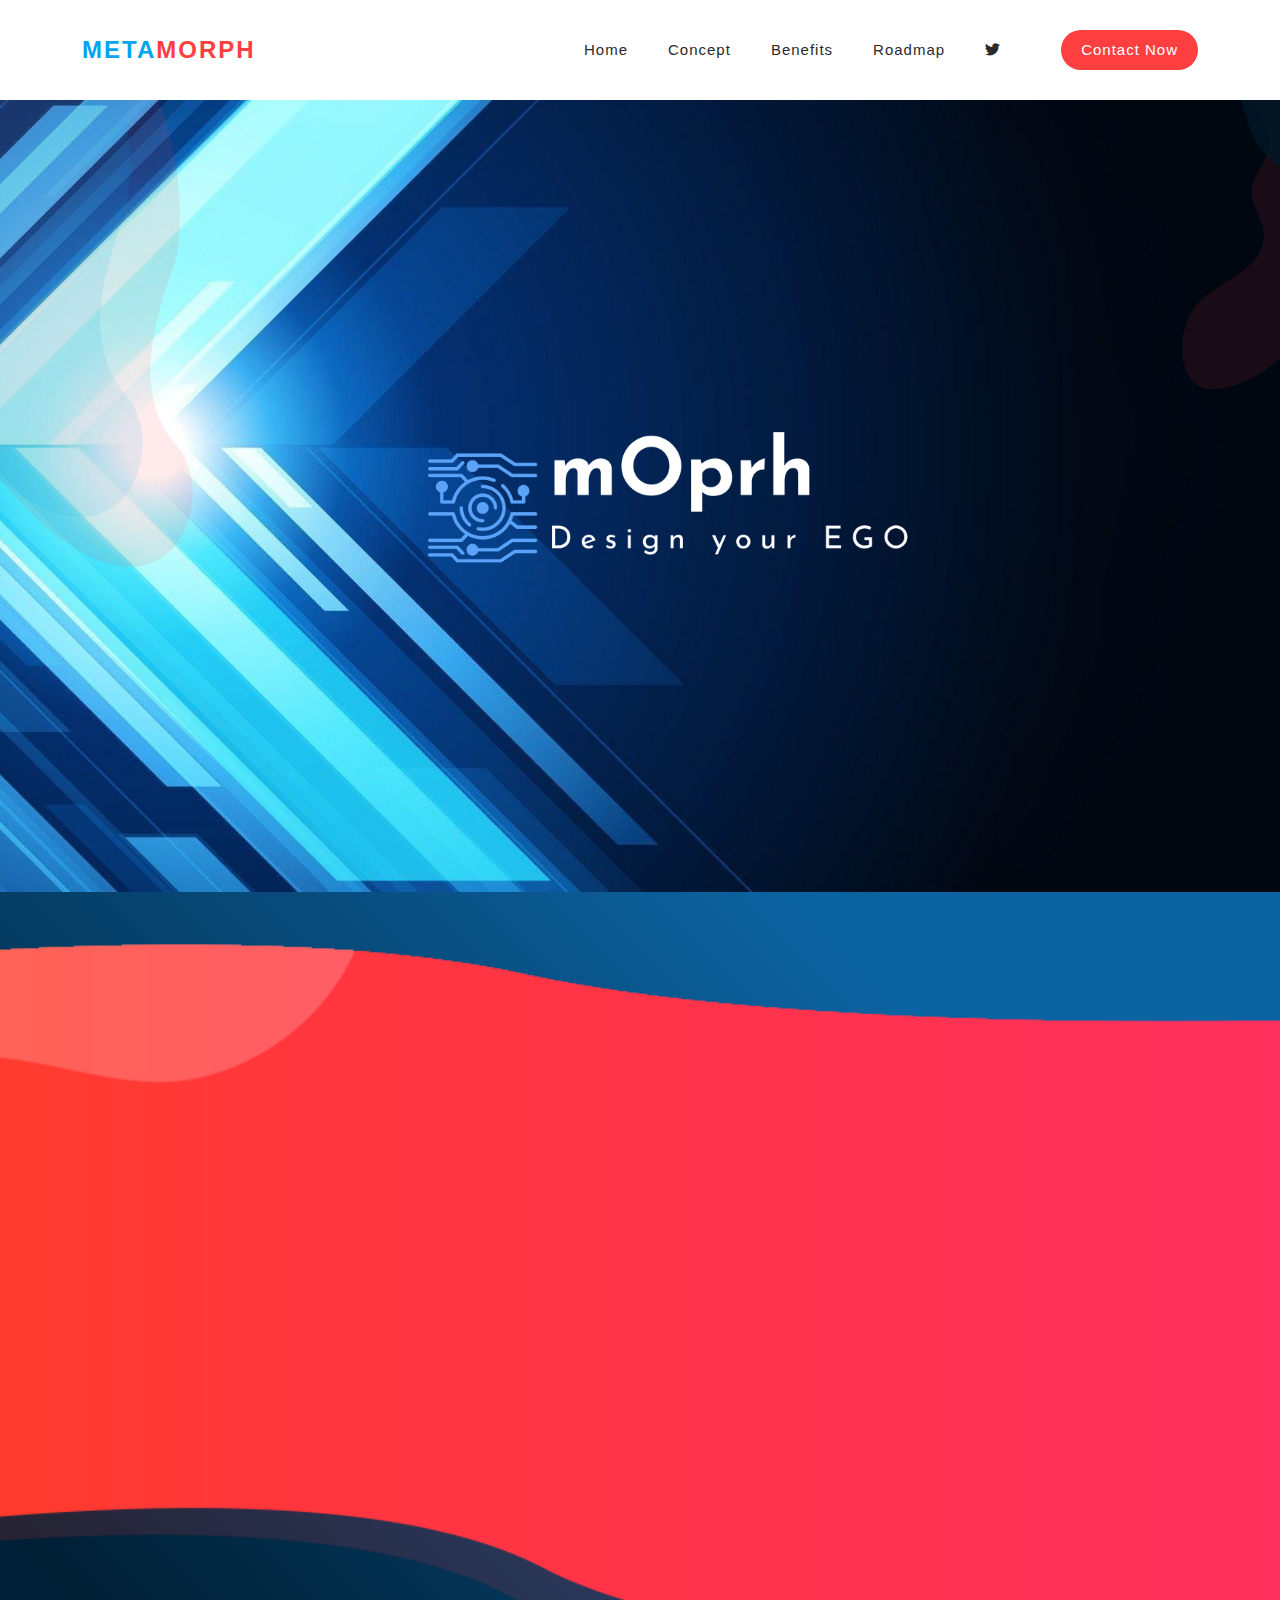
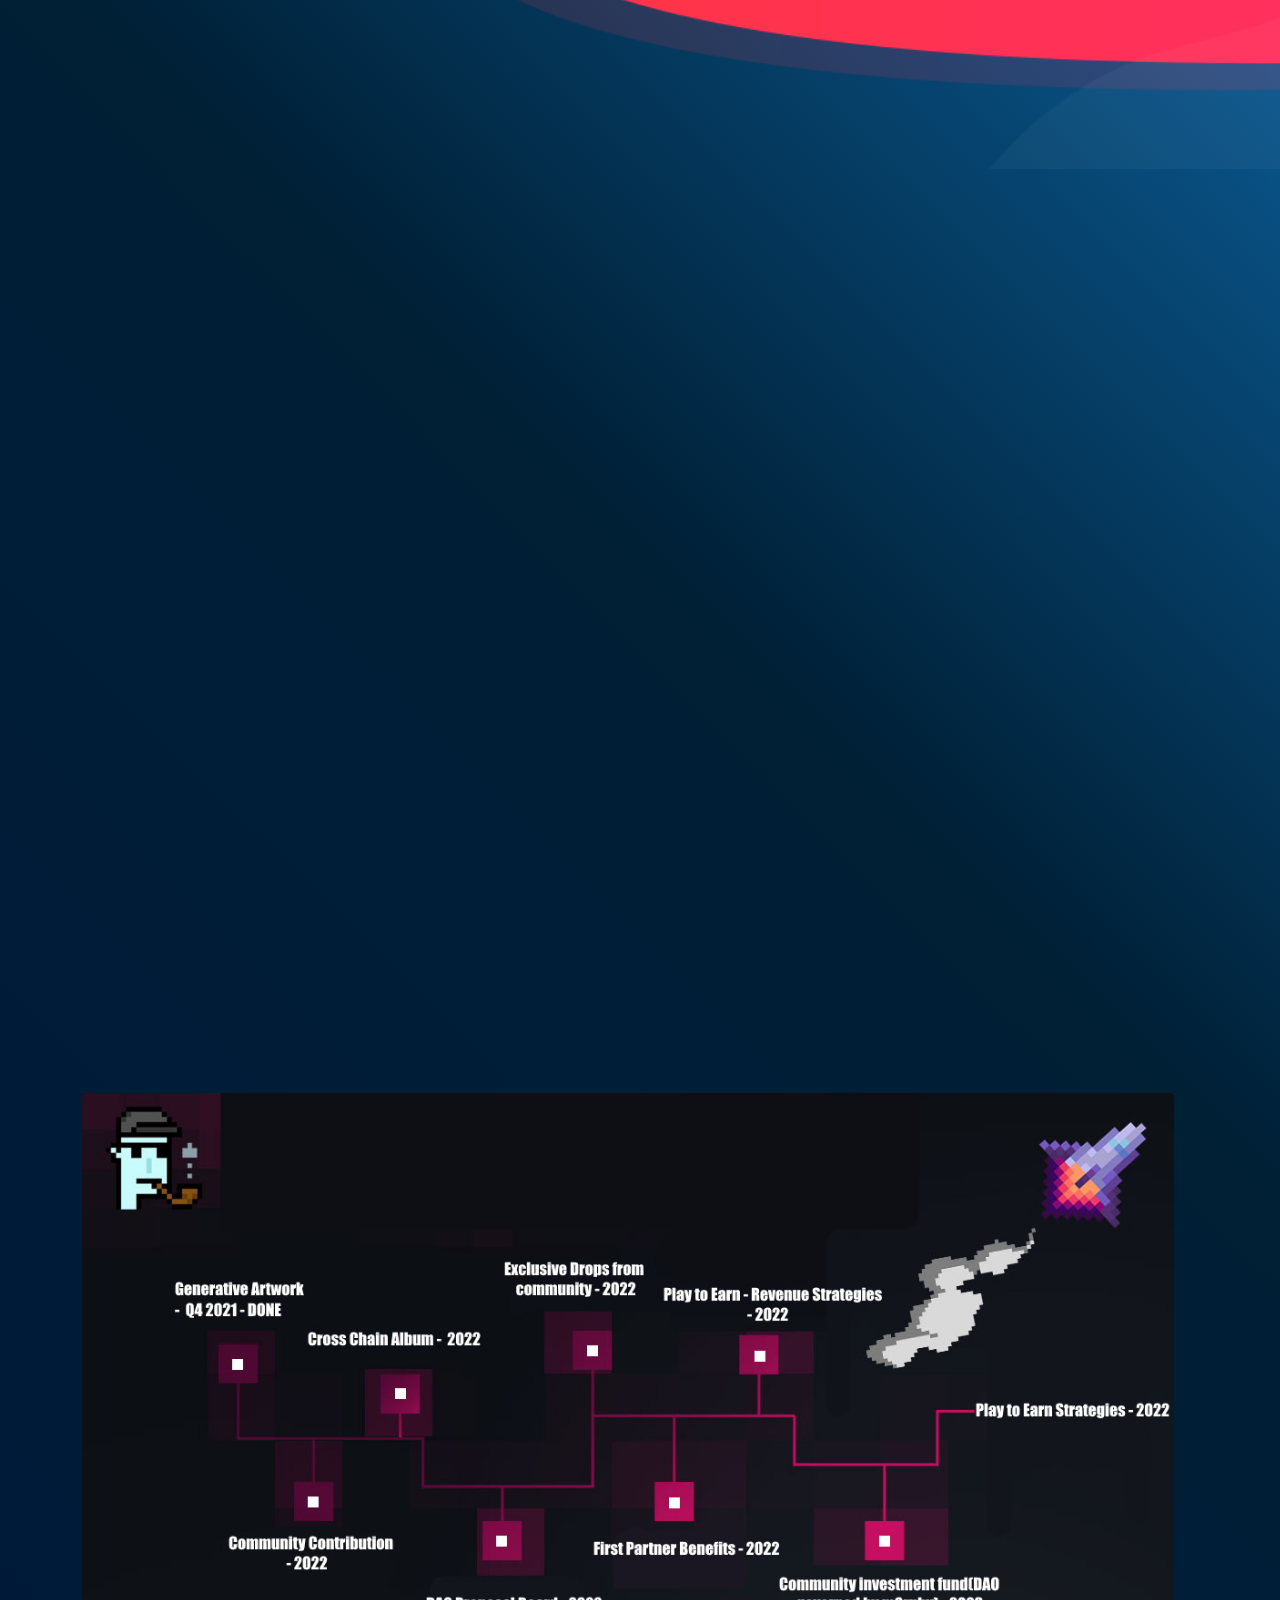
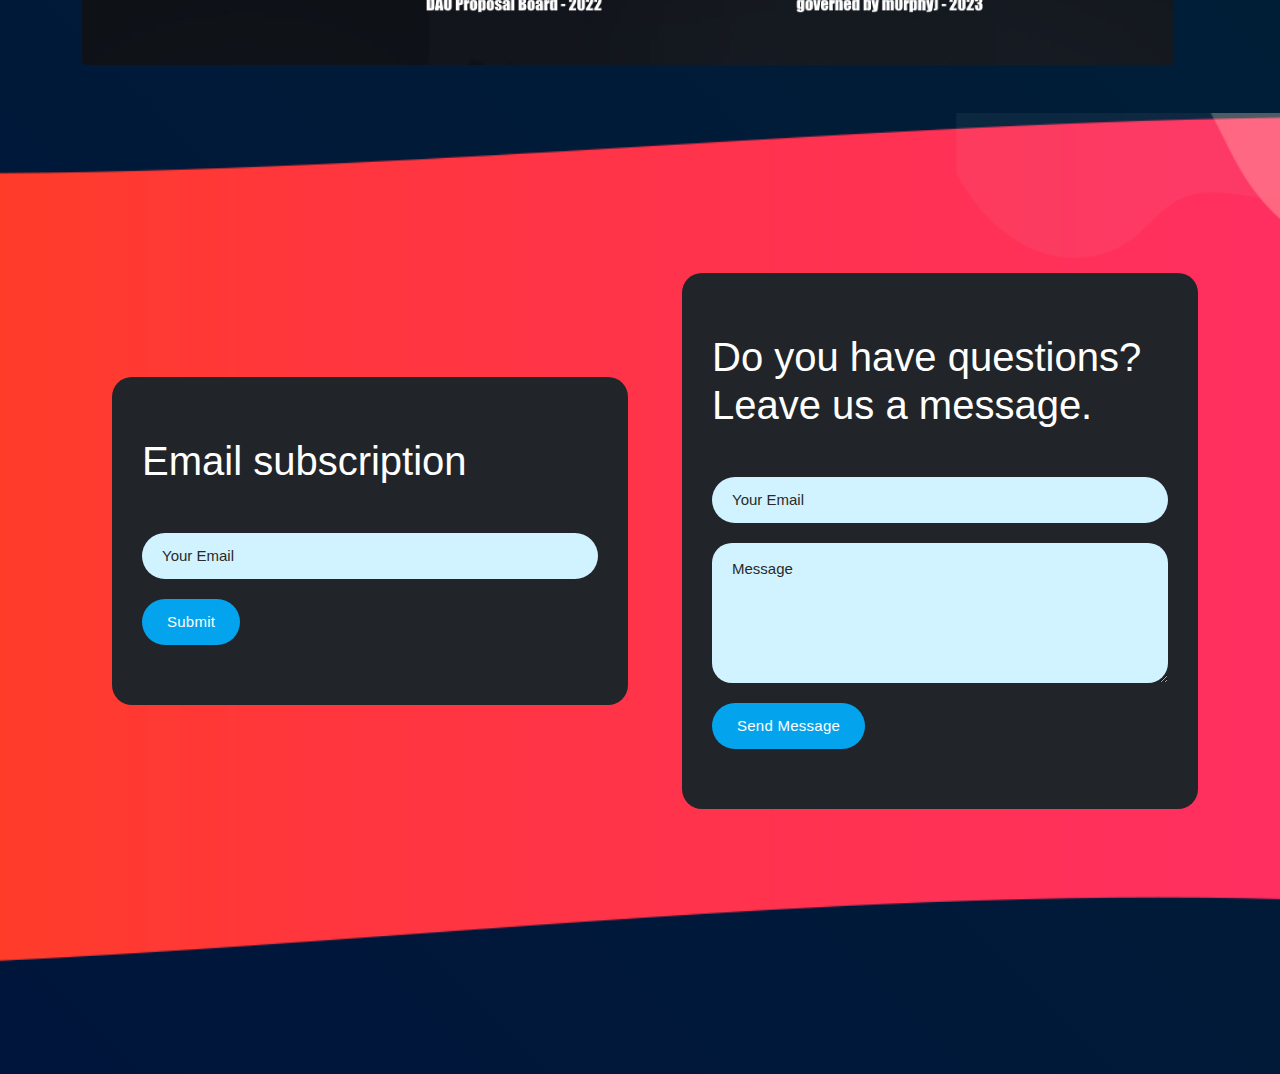
==== index.html @ 1cd11156 "Update footer" ====
﻿<!DOCTYPE html>
<html lang="ro">

<head>
  <meta charset="UTF-8">
  <meta name="viewport" content="width=device-width, initial-scale=1, shrink-to-fit=no">
  <meta name="description" content="">
  <meta name="author" content="">
  <link rel="preconnect" href="https://fonts.gstatic.com">
  <link href="../css2.css?family=Poppins:wght@100;200;300;400;500;600;700;800;900&display=swap" rel="stylesheet">
  <link rel="stylesheet" href="https://cdnjs.cloudflare.com/ajax/libs/font-awesome/6.0.0-beta2/css/all.min.css">

  <title>NFT -Lorem Ipsum</title>

  <!-- Bootstrap core CSS -->
  <link href="vendor/bootstrap/css/bootstrap.min.css" rel="stylesheet">

  <!-- Additional CSS Files -->
  <link rel="stylesheet" href="assets/css/fontawesome.css">
  <link rel="stylesheet" href="assets/css/main.css">
  <link rel="stylesheet" href="assets/css/animated.css">
  <link rel="stylesheet" href="assets/css/owl.css">
  <!--
-->
</head>

<style>
  .card-horizontal {
    display: flex;
    flex: 1 1 auto;
  }

  /* Back to top */
  .backtotop {
    position: fixed;
    right: 25px;
    bottom: 25px;
    z-index: 9999;
    display: none;
  }

  .backtotop i {
    color: #ff7657;
    text-align: center;
    font-size: 25px;
    line-height: 65px;
    width: 65px;
    height: 65px;
    border-radius: 50%;
    background: #fff;
    -webkit-box-shadow: 0 31px 35px rgba(0, 0, 0, .1);
    box-shadow: 0 31px 35px rgba(0, 0, 0, .1);
  }

  .backtotop:hover {
    cursor: pointer;
  }
</style>


<body>
  <div class="backtotop" style="display: block;">
    <a href="#top"><i class="fa fa-arrow-up" aria-hidden="true"></i></a>
  </div>
  <!-- ***** Preloader Start ***** -->
  <div id="js-preloader" class="js-preloader">
    <div class="preloader-inner">
      <span class="dot"></span>
      <div class="dots">
        <span></span>
        <span></span>
        <span></span>
      </div>
    </div>
  </div>
  <!-- ***** Preloader End ***** -->

  <!-- ***** Header Area Start ***** -->
  <header class="header-area header-sticky wow slideInDown" data-wow-duration="0.75s" data-wow-delay="0s">
    <div class="container">
      <div class="row">
        <div class="col-12">
          <nav class="main-nav">
            <!-- ***** Logo Start ***** -->
            <a href="index.html" class="logo">
              <h4>Meta<span>mOrph</span></h4>
            </a>
            <!-- ***** Logo End ***** -->
            <!-- ***** Menu Start ***** -->
            <ul class="nav">
              <li class="scroll-to-section active"><a href="#top">Home</a></li>
              <li class="scroll-to-section"><a href="#concept">Concept</a></li>
              <li class="scroll-to-section"><a href="#benefits">Benefits</a></li>
              <li class="scroll-to-section"><a href="#roadmap">Roadmap</a></li>
              <li class="scroll-to-section"><a href="https://twitter.com/meta__m0rph "><i class="fab fa-twitter"></i></a></li>
              <li class="scroll-to-section">
                <div class="main-red-button"><a href="#contact">Contact Now</a></div>
              </li>
            </ul>
            <a class='menu-trigger'>
              <span>Menu</span>
            </a>
            <!-- ***** Menu End ***** -->
          </nav>
        </div>
      </div>
    </div>
  </header>
  <!-- ***** Header Area End ***** -->

  <div class="main-banner wow fadeIn" id="top" data-wow-duration="1s" data-wow-delay="0.5s">
    <div class="container">
      <div class="row">
        <div class="col-lg-12">
          <div class="row">
            <div class="col-lg-6 mx-auto">
              <div class="right-image wow fadeInRight" data-wow-duration="1s" data-wow-delay="0.5s">
                <img src="assets/images/morphMain.png" alt="team meeting">
              </div>
            </div>
          </div>
        </div>
      </div>
    </div>
  </div>

  <div id="concept" class="about-us section">
    <div class="container">
      <div class="row">
        <div class="col-lg-8 align-self-center offset-lg-1">
          <div class="wow fadeInRight" data-wow-duration="1s" data-wow-delay="0.2s">
            <div class="section-heading">
              <h2>What is an alter <em>ego?</em><br> Unique to you</em> think of it &amp; <span>as your meta</span>
                identity.</h2>
              <p style="color: white;">Actions like - what you collect, how you go about your digital assets - will
                define who you want to be inthe metaverse. This should be enough to establish who you are. No more KYCs
                and other intrusions to
                establish on-chain personhood.
                With this in mind we think of m0rphy as the key for solving this issue. You can benefit from your own
                behavior.</p>
            </div>
          </div>
        </div>
        <div class="our-portfolio section">
          <div class="container">
            <div class="row">
              <div class="col-lg-3 col-sm-6 mx-auto">
                <a href="#">
                  <div class="item wow bounceInUp" data-wow-duration="1s" data-wow-delay="0.3s">
                    <div class="hidden-content w-100 mx-auto">
                      <h4>Nft name</h4>
                      <p>Nft description!.</p>
                    </div>
                    <div class="showed-content">
                      <img src="assets/images/MetaSingularity_ZBig/MetaSingularity_ZBig.jpg" alt="">
                    </div>
                  </div>
                </a>
              </div>
              <div class="col-lg-3 col-sm-6 mx-auto">
                <a href="#">
                  <div class="item wow bounceInUp" data-wow-duration="1s" data-wow-delay="0.4s">
                    <div class="hidden-content w-100 mx-auto">
                      <h4>Nft name</h4>
                      <p>Nft description!.</p>
                    </div>
                    <div class="showed-content">
                      <img src="assets/images/MetaSingularity_W_BIG/MetaSingularity_W_BIG.png" alt="">
                    </div>
                  </div>
                </a>
              </div>
              <div class="col-lg-3 col-sm-6 mx-auto">
                <a href="#">
                  <div class="item wow bounceInUp" data-wow-duration="1s" data-wow-delay="0.5s">
                    <div class="hidden-content w-100 mx-auto">
                      <h4>Nft name</h4>
                      <p>Nft description!.</p>
                    </div>
                    <div class="showed-content">
                      <img src="assets/images/MetaSingularity_A/MetaSingularity_A.png" alt="">
                    </div>
                  </div>
                </a>
              </div>
            </div>
          </div>
        </div>
      </div>
    </div>
  </div>

  <div id="benefits" class="section mt-5">
    <div class="container">
    <div class="container-fluid mt-5">
      <section>
        <div class="container-fluid">
          <div class="row">
            <div class="col-lg-12 mx-auto mt-3">
              <div class="card bg-transparent border-0">
                <div class="card-horizontal">
                  <div class="card-body w-75">
                    <h4 class="card-title font-weight-bold text-uppercase text-white wow bounceIn" data-wow-duration="1s" data-wow-delay="0.2s">Your metaverse alter ego unlocks benefits  </h4>
                  </div>
                </div>
              </div>
            </div>
          </div>
          <div class="row">
            <div class="col-lg-12 mx-auto mt-3">
              <div class="card wow bounceInLeft">
                <div class="card-horizontal">
                  <div class="img-square-wrapper w-25 m-2">
                    <img class="" src="assets/images/NFT/Original_Version_Clean1.png" alt="Card image cap">
                  </div>
                  <div class="card-body w-75">
                    <h4 class="card-title font-weight-bold text-uppercase">Cross Chain Album </h4>
                    <p class="card-text">All your NFT’s in one place to show, sort and share as you please.
                      <br>Showing off
                      <br>Sharing with friends
                      <br>Impress the meta neighbour
                    </p>
                  </div>
                </div>
              </div>
            </div>
          </div>
          <div class="row">
            <div class="col-lg-12 mx-auto mt-3">
              <div class="card wow bounceInRight border-warning border-4">
                <div class="card-horizontal">
                  <div class="card-body w-75">
                    <h4 class="card-title r-0 text-uppercase">Benefits from other projects</h4>
                    <p class="card-text">For many projects proof of personhood is relevant so they can drop assets to
                      involve people in the project early stages.
                      We reach out for this benefits
                      They are yours to grab if you want them.
                      No need for offline proof of humanity, this should be done all onchain.
                      m0rphy is proof enough that you are a unique person that many good projects will want to include
                      in their drops.
                    </p>
                  </div>
                  <div class="img-square-wrapper w-25 m-2">
                    <img class="" src="assets/images/benefits.png" alt="Card image cap">
                  </div>
                </div>
              </div>
            </div>
          </div>
          <div class="row">
            <div class="col-lg-12 mx-auto mt-3">
              <div class="card wow bounceInLeft">
                <div class="card-horizontal">
                  <div class="img-square-wrapper w-25 m-2">
                    <img class=""
                      src="https://static.wixstatic.com/media/11062b_a2485e3503c647fca921189dbb7b5105f000.jpg/v1/fill/w_354,h_297,al_c,q_80,usm_0.33_1.00_0.00/11062b_a2485e3503c647fca921189dbb7b5105f000.webp"
                      alt="Card image cap">
                  </div>
                  <div class="card-body w-75">
                    <h4 class="card-title font-weight-bold text-uppercase">And of course m0rphy has DAO DNA.</h4>
                    <p class="card-text">All future development will be done via DAO as this is the way of the
                      metaverse. That means you get a say in how we roll.
                      Or find other m0rphs based on rating and on-chain asset behaviour and form smaller groups and
                      DAO’s

                    </p>
                  </div>
                </div>
              </div>
            </div>
          </div>
        </div>
      </section>
    </div>
    </div>

  </div>

  <!--
    TEAM SECTION
  <div id="blog" class="our-blog section">
    <div class="container">
      <div class="row">
        <div class="col-lg-6 wow fadeInDown" data-wow-duration="1s" data-wow-delay="0.25s">
          <div class="section-heading">
            <h2>Find out who <em>we are </em> and <span>what we do!</span></h2>
          </div>
        </div>
        <div class="col-lg-6 wow fadeInDown" data-wow-duration="1s" data-wow-delay="0.25s">
          <div class="top-dec">
            <img src="assets/images/blog-dec.png" alt="">
          </div>
        </div>
      </div>
      <div class="row">
        <div class="col-lg-6 wow fadeInUp" data-wow-duration="1s" data-wow-delay="0.25s">
          <div class="left-image">
            <img src="assets/images/tm.png" alt="Workspace Desktop">
            <div class="info">
              <div class="inner-content">
                <ul>
                  <li><i class="fa fa-calendar"></i> 24 Mar 2021</li>
                  <li><i class="fa fa-users"></i> Metamorph</li>
                  <li><i class="fa fa-folder"></i> Lorem Ipsum</li>
                </ul>
                <h4>Sed Ut Perspiciatis &amp; Nemo Enim Ipsam</h4>
                <p>Lorem ipsum dolor sit amet, consectetur and sed doer ket eismod tempor incididunt ut labore et dolore
                  magna...</p>
                <div class="main-blue-button">
                  <a href="#roadmap">Discover More</a>
                </div>
              </div>
            </div>
          </div>
        </div>
        <div class="col-lg-6 wow fadeInUp" data-wow-duration="1s" data-wow-delay="0.25s">
          <div class="right-list">
            <ul>
              <li>
                <div class="left-content align-self-center">
                  <span><i class="fa fa-calendar"></i> 06 Mar 1992</span>
                  <h4>Radu Daniel</h4>
                  <p>Lorem ipsum dolor sit amsecteturii and sed doer ket eismod...</p>
                </div>
                <div class="right-image">
                  <img src="assets/images/blog-thumb-01.jpg" alt="">
                </div>
              </li>
              <li>
                <div class="left-content align-self-center">
                  <span><i class="fa fa-calendar"></i> 14 Mar 1982</span>
                  <h4>Liviu</h4>
                  <p>Lorem ipsum dolor sit amsecteturii and sed doer ket eismod...</p>
                </div>
                <div class="right-image">
                  <img src="assets/images/blog-thumb-01.jpg" alt="">
                </div>
              </li>
              <li>
                <div class="left-content align-self-center">
                  <span><i class="fa fa-calendar"></i> 18 Mar 1980</span>
                  <h4></h4>
                  <p>Lorem ipsum dolor sit amsecteturii and sed doer ket eismod...</p>
                </div>
                <div class="right-image">
                  <img src="assets/images/blog-thumb-01.jpg" alt="">
                </div>
              </li>
            </ul>
          </div>
        </div>
      </div>
    </div>
  </div>
-->

  <div id="roadmap" class="road-map w-100 section mt-5">
    <div class="container">
      <div class="row">
        <div class="col-lg-12">
          <div class="wow bounceIn" data-wow-duration="1s" data-wow-delay="0.2s">
            <h2 class="text-white">ROADMAP</span></h2>
          </div>
        </div>
      </div>
      <div class="row mt-5 w-100 ">
        <div class="item">
          <div class="showed-content w-100 mx-auto round-3">
            <img class="rounded-3" src="assets/images/roadMapFinal.jpg" alt="">
          </div>
        </div>
      </div>
    </div>
  </div>

  <div id="contact" class="contact-us section mt-5">
    <div class="container">
      <div class="row">
        <div class="col-lg-6 align-self-center" data-wow-duration="0.5s" data-wow-delay="0.25s">
          
          <div class="section-heading">
            <form id="contact" action="" class="bg-dark" method="post">
              <div class="row">
                <h1 class="mb-5 text-white">Email subscription</h1>
                <div class="col-lg-12">
                  <fieldset>
                    <input type="text" name="email" id="email" pattern="[^ @]*@[^ @]*" placeholder="Your Email"
                      required="">
                  </fieldset>
                </div>
                <div class="col-lg-12">
                  <fieldset>
                    <button type="submit" id="form-submit" class="main-button ">Submit</button>
                  </fieldset>
                </div>
              </div>
            </form>
          </div>
        </div>
        <div class="col-lg-6" data-wow-duration="0.5s" data-wow-delay="0.25s">
          <form id="contact" action="" class="bg-dark" method="post">
            <div class="row">
              <h1 class="mb-5 text-white">Do you have questions?
                Leave us a message.</h1>
              <div class="col-lg-12">
                <fieldset>
                  <input type="text" name="email" id="email" pattern="[^ @]*@[^ @]*" placeholder="Your Email"
                    required="">
                </fieldset>
              </div>
              <div class="col-lg-12">
                <fieldset>
                  <textarea name="message" type="text" class="form-control" id="message" placeholder="Message"
                    required=""></textarea>
                </fieldset>
              </div>
              <div class="col-lg-12">
                <fieldset>
                  <button type="submit" id="form-submit" class="main-button ">Send Message</button>
                </fieldset>
              </div>
            </div>
            <div class="contact-dec">
              <img src="assets/images/contact-decoration.png" alt="">
            </div>
          </form>
        </div>
      </div>
    </div>
  </div>

  <footer>
    <div class="container">
      <div class="row">
        <div class="col-lg-12 wow fadeIn text-white" data-wow-duration="1s" data-wow-delay="0.25s">
          <p class="text-white">© Copyright 2021 mOrphy. All Rights Reserved.
          </p>
        </div>
      </div>
    </div>
  </footer>
  <!-- Scripts -->
  <script src="vendor/jquery/jquery.min.js"></script>
  <script src="vendor/bootstrap/js/bootstrap.bundle.min.js"></script>
  <script src="assets/js/owl-carousel.js"></script>
  <script src="assets/js/animation.js"></script>
  <script src="assets/js/imagesloaded.js"></script>
  <script src="assets/js/templatemo-custom.js"></script>
</body>

</html>
---- assets/css/main.css ----
﻿/* 

TemplateMo 562 Space Dynamic

https://templatemo.com/tm-562-space-dynamic

*/

/* ---------------------------------------------
Table of contents
------------------------------------------------
01. font & reset css
02. reset
03. global styles
04. header
05. banner
06. features
07. testimonials
08. contact
09. footer
10. preloader
11. search
12. portfolio

--------------------------------------------- */
/* 
---------------------------------------------
font & reset css
--------------------------------------------- 
*/
@import url('../../../css2.css');
/* 
---------------------------------------------
reset
--------------------------------------------- 
*/
html, body, div, span, applet, object, iframe, h1, h2, h3, h4, h5, h6, p, blockquote, div
pre, a, abbr, acronym, address, big, cite, code, del, dfn, em, font, img, ins, kbd, q,
s, samp, small, strike, strong, sub, sup, tt, var, b, u, i, center, dl, dt, dd, ol, ul, li,
figure, header, nav, section, article, aside, footer, figcaption {
  margin: 0;
  padding: 0;
  border: 0;
  outline: 0;
}

/* clear fix */
.grid:after {
  content: '';
  display: block;
  clear: both;
}

/* ---- .grid-item ---- */

.grid-sizer,
.grid-item {
  width: 50%;
}

.grid-item {
  float: left;
}

.grid-item img {
  display: block;
  max-width: 100%;
}

.clearfix:after {
  content: ".";
  display: block;
  clear: both;
  visibility: hidden;
  line-height: 0;
  height: 0;
}
.well {
  display: flex;
  align-items: center;
}

.clearfix {
  display: inline-block;
}

html[xmlns] .clearfix {
  display: block;
}

* html .clearfix {
  height: 1%;
}

ul, li {
  padding: 0;
  margin: 0;
  list-style: none;
}

header, nav, section, article, aside, footer, hgroup {
  display: block;
}

* {
  box-sizing: border-box;
}

html, body {
  font-family: 'Poppins', sans-serif;
  font-weight: 400;
  background-color: #fff;
  -ms-text-size-adjust: 100%;
  -webkit-font-smoothing: antialiased;
  -moz-osx-font-smoothing: grayscale;
}

a {
  text-decoration: none !important;
}

h1, h2, h3, h4, h5, h6 {
  margin-top: 0px;
  margin-bottom: 0px;
}

ul {
  margin-bottom: 0px;
}

p {
  font-size: 20px;
  line-height: 30px;
  color: #2a2a2a;
}

img {
  width: 100%;
  overflow: hidden;
}

/* 
---------------------------------------------
global styles
--------------------------------------------- 
*/
html,
body {
  background-color: #001535;
  background-image: linear-gradient(225deg, #0c63a1 25%, #002036 50%, #00153b 100%); 
  background-repeat: no-repeat;
  background-repeat: no-repeat;
  background-size: cover;
  min-width: 100%;
  min-height: 100vh;
}

::selection {
  background: #03a4ed;
  color: #fff;
}

::-moz-selection {
  background: #03a4ed;
  color: #fff;
}

@media (max-width: 991px) {
  html, body {
    overflow-x: hidden;
  }
  .mobile-top-fix {
    margin-top: 30px;
    margin-bottom: 0px;
  }
  .mobile-bottom-fix {
    margin-bottom: 30px;
  }
  .mobile-bottom-fix-big {
    margin-bottom: 60px;
  }
}

.page-section {
  margin-top: 120px;
}

.section-heading h2 {
  font-size: 30px;
  text-transform: capitalize;
  color: #ffffff;
  font-weight: 700;
  letter-spacing: 0.25px;
  position: relative;
  z-index: 2;
  line-height: 44px;
}

.section-heading h2 em {
  font-style: normal;
  color: #6ed1ff;
}

.section-heading h2 span {
  color: #ffffff;
}

.main-blue-button a {
  display: inline-block;
  background-color: #03a4ed;
  font-size: 15px;
  font-weight: 400;
  color: #fff;
  text-transform: capitalize;
  padding: 12px 25px;
  border-radius: 23px;
  letter-spacing: 0.25px;
}

.main-red-button a {
  display: inline-block;
  background-color: #fe3f40;
  font-size: 15px;
  font-weight: 400;
  color: #fff;
  text-transform: capitalize;
  padding: 12px 25px;
  border-radius: 23px;
  letter-spacing: 0.25px;
}

.card-pricing.popular {
  z-index: 1;
  border: 3px solid #007bff;
}
.card-pricing .list-unstyled li {
  padding: .5rem 0;
  color: #6c757d;
}

.main-white-button a {
  display: inline-block;
  background-color: #fff;
  font-size: 15px;
  font-weight: 400;
  color: #fe3f40;
  text-transform: capitalize;
  padding: 12px 25px;
  border-radius: 23px;
  letter-spacing: 0.25px;
}

/* 
---------------------------------------------
header
--------------------------------------------- 
*/

.background-header {
  background-color: #fff!important;
  height: 80px!important;
  position: fixed!important;
  top: 0px;
  left: 0px;
  right: 0px;
  box-shadow: 0px 0px 10px rgba(0,0,0,0.15)!important;
}

.background-header .logo,
.background-header .main-nav .nav li a {
  color: #1e1e1e!important;
}

.background-header .main-nav .nav li:hover a {
  color: #fe3f40!important;
}

.background-header .nav li a.active {
  color: #fe3f40!important;
}

.header-area {
  background-color: #ffffff;
  position: absolute;
  top: 0px;
  left: 0px;
  right: 0px;
  z-index: 100;
  height: 100px;
  -webkit-transition: all .5s ease 0s;
  -moz-transition: all .5s ease 0s;
  -o-transition: all .5s ease 0s;
  transition: all .5s ease 0s;
}

.header-area .main-nav {
  min-height: 80px;
  background: transparent;
}

.header-area .main-nav .logo {
  line-height: 100px;
  color: #fff;
  font-size: 24px;
  font-weight: 700;
  text-transform: uppercase;
  letter-spacing: 2px;
  float: left;
  -webkit-transition: all 0.3s ease 0s;
  -moz-transition: all 0.3s ease 0s;
  -o-transition: all 0.3s ease 0s;
  transition: all 0.3s ease 0s;
}

.header-area .main-nav .logo h4 {
    font-size: 24px;
    font-weight: 700;
    text-transform: uppercase;
    color: #03a4ed;
    line-height: 100px;
    float: left;
    -webkit-transition: all 0.3s ease 0s;
    -moz-transition: all 0.3s ease 0s;
    -o-transition: all 0.3s ease 0s;
    transition: all 0.3s ease 0s;
}

.logo h4 span {
  color: #fe3f40;
}

.background-header .main-nav .logo h4 {
  line-height: 80px;
}

.background-header .main-nav .nav {
  margin-top: 20px !important;
}

.header-area .main-nav .nav {
  float: right;
  margin-top: 30px;
  margin-right: 0px;
  background-color: transparent;
  -webkit-transition: all 0.3s ease 0s;
  -moz-transition: all 0.3s ease 0s;
  -o-transition: all 0.3s ease 0s;
  transition: all 0.3s ease 0s;
  position: relative;
  z-index: 999;
}

.header-area .main-nav .nav li {
  padding-left: 20px;
  padding-right: 20px;
}

.header-area .main-nav .nav li:last-child {
  padding-right: 0px;
  padding-left: 40px;
}

.header-area .main-nav .nav li:last-child a ,
.background-header .main-nav .nav li:last-child a {
  color: #fff !important;
  padding: 0px 20px;
  font-weight: 400;
}

.header-area .main-nav .nav li:last-child a:hover,
.header-area .main-nav .nav li:last-child a.active {
  color: #fff !important;
}

.header-area .main-nav .nav li a {
  display: block;
  font-weight: 500;
  font-size: 15px;
  color: #2a2a2a;
  text-transform: capitalize;
  -webkit-transition: all 0.3s ease 0s;
  -moz-transition: all 0.3s ease 0s;
  -o-transition: all 0.3s ease 0s;
  transition: all 0.3s ease 0s;
  height: 40px;
  line-height: 40px;
  border: transparent;
  letter-spacing: 1px;
}

.header-area .main-nav .nav li a {
  color: #2a2a2a;
}

.header-area .main-nav .nav li:hover a,
.header-area .main-nav .nav li a.active {
  color: #fe3f40!important;
}

.background-header .main-nav .nav li:hover a,
.background-header .main-nav .nav li a.active {
  color: #fe3f40!important;
  opacity: 1;
}

.header-area .main-nav .nav li:last-child a:hover ,
.background-header .main-nav .nav li:last-child a:hover {
  background-color: #03a4ed;
}

.header-area .main-nav .nav li.submenu {
  position: relative;
  padding-right: 30px;
}

.header-area .main-nav .nav li.submenu:after {
  font-family: FontAwesome;
  content: "\f107";
  font-size: 12px;
  color: #2a2a2a;
  position: absolute;
  right: 18px;
  top: 12px;
}

.background-header .main-nav .nav li.submenu:after {
  color: #2a2a2a;
}

.header-area .main-nav .nav li.submenu ul {
  position: absolute;
  width: 200px;
  box-shadow: 0 2px 28px 0 rgba(0, 0, 0, 0.06);
  overflow: hidden;
  top: 50px;
  opacity: 0;
  transform: translateY(+2em);
  visibility: hidden;
  z-index: -1;
  transition: all 0.3s ease-in-out 0s, visibility 0s linear 0.3s, z-index 0s linear 0.01s;
}

.header-area .main-nav .nav li.submenu ul li {
  margin-left: 0px;
  padding-left: 0px;
  padding-right: 0px;
}

.header-area .main-nav .nav li.submenu ul li a {
  opacity: 1;
  display: block;
  background: #f7f7f7;
  color: #2a2a2a!important;
  padding-left: 20px;
  height: 40px;
  line-height: 40px;
  -webkit-transition: all 0.3s ease 0s;
  -moz-transition: all 0.3s ease 0s;
  -o-transition: all 0.3s ease 0s;
  transition: all 0.3s ease 0s;
  position: relative;
  font-size: 13px;
  font-weight: 400;
  border-bottom: 1px solid #eee;
}

.header-area .main-nav .nav li.submenu ul li a:hover {
  background: #fff;
  color: #fe3f40!important;
  padding-left: 25px;
}

.header-area .main-nav .nav li.submenu ul li a:hover:before {
  width: 3px;
}

.header-area .main-nav .nav li.submenu:hover ul {
  visibility: visible;
  opacity: 1;
  z-index: 1;
  transform: translateY(0%);
  transition-delay: 0s, 0s, 0.3s;
}

.header-area .main-nav .menu-trigger {
  cursor: pointer;
  display: block;
  position: absolute;
  top: 33px;
  width: 32px;
  height: 40px;
  text-indent: -9999em;
  z-index: 99;
  right: 40px;
  display: none;
}

.background-header .main-nav .menu-trigger {
  top: 23px;
}

.header-area .main-nav .menu-trigger span,
.header-area .main-nav .menu-trigger span:before,
.header-area .main-nav .menu-trigger span:after {
  -moz-transition: all 0.4s;
  -o-transition: all 0.4s;
  -webkit-transition: all 0.4s;
  transition: all 0.4s;
  background-color: #1e1e1e;
  display: block;
  position: absolute;
  width: 30px;
  height: 2px;
  left: 0;
}

.background-header .main-nav .menu-trigger span,
.background-header .main-nav .menu-trigger span:before,
.background-header .main-nav .menu-trigger span:after {
  background-color: #1e1e1e;
}

.header-area .main-nav .menu-trigger span:before,
.header-area .main-nav .menu-trigger span:after {
  -moz-transition: all 0.4s;
  -o-transition: all 0.4s;
  -webkit-transition: all 0.4s;
  transition: all 0.4s;
  background-color: #1e1e1e;
  display: block;
  position: absolute;
  width: 30px;
  height: 2px;
  left: 0;
  width: 75%;
}

.background-header .main-nav .menu-trigger span:before,
.background-header .main-nav .menu-trigger span:after {
  background-color: #1e1e1e;
}

.header-area .main-nav .menu-trigger span:before,
.header-area .main-nav .menu-trigger span:after {
  content: "";
}

.header-area .main-nav .menu-trigger span {
  top: 16px;
}

.header-area .main-nav .menu-trigger span:before {
  -moz-transform-origin: 33% 100%;
  -ms-transform-origin: 33% 100%;
  -webkit-transform-origin: 33% 100%;
  transform-origin: 33% 100%;
  top: -10px;
  z-index: 10;
}

.header-area .main-nav .menu-trigger span:after {
  -moz-transform-origin: 33% 0;
  -ms-transform-origin: 33% 0;
  -webkit-transform-origin: 33% 0;
  transform-origin: 33% 0;
  top: 10px;
}

.header-area .main-nav .menu-trigger.active span,
.header-area .main-nav .menu-trigger.active span:before,
.header-area .main-nav .menu-trigger.active span:after {
  background-color: transparent;
  width: 100%;
}

.header-area .main-nav .menu-trigger.active span:before {
  -moz-transform: translateY(6px) translateX(1px) rotate(45deg);
  -ms-transform: translateY(6px) translateX(1px) rotate(45deg);
  -webkit-transform: translateY(6px) translateX(1px) rotate(45deg);
  transform: translateY(6px) translateX(1px) rotate(45deg);
  background-color: #1e1e1e;
}

.background-header .main-nav .menu-trigger.active span:before {
  background-color: #1e1e1e;
}

.header-area .main-nav .menu-trigger.active span:after {
  -moz-transform: translateY(-6px) translateX(1px) rotate(-45deg);
  -ms-transform: translateY(-6px) translateX(1px) rotate(-45deg);
  -webkit-transform: translateY(-6px) translateX(1px) rotate(-45deg);
  transform: translateY(-6px) translateX(1px) rotate(-45deg);
  background-color: #1e1e1e;
}

.background-header .main-nav .menu-trigger.active span:after {
  background-color: #1e1e1e;
}

.header-area.header-sticky {
  min-height: 80px;
}

.header-area .nav {
  margin-top: 30px;
}

.header-area.header-sticky .nav li a.active {
  color: #fe3f40;
}

@media (max-width: 1200px) {
  .header-area .main-nav .nav li {
    padding-left: 12px;
    padding-right: 12px;
  }
  .header-area .main-nav:before {
    display: none;
  }
}

@media (max-width: 992px) {
  .header-area .main-nav .nav li:last-child  ,
  .background-header .main-nav .nav li:last-child {
    display: none;
  }
  .header-area .main-nav .nav li:nth-child(6),
  .background-header .main-nav .nav li:nth-child(6) {
    padding-right: 0px;
  }
}

@media (max-width: 767px) {
  .background-header .main-nav .nav {
    margin-top: 80px !important;
  }
  .header-area .main-nav .logo {
    color: #1e1e1e;
  }
  .header-area.header-sticky .nav li a:hover,
  .header-area.header-sticky .nav li a.active {
    color: #fe3f40!important;
    opacity: 1;
  }
  .header-area.header-sticky .nav li.search-icon a {
    width: 100%;
  }
  .header-area {
    background-color: #f7f7f7;
    padding: 0px 15px;
    height: 100px;
    box-shadow: none;
    text-align: center;
  }
  .header-area .container {
    padding: 0px;
  }
  .header-area .logo {
    margin-left: 30px;
  }
  .header-area .menu-trigger {
    display: block !important;
  }
  .header-area .main-nav {
    overflow: hidden;
  }
  .header-area .main-nav .nav {
    float: none;
    width: 100%;
    display: none;
    -webkit-transition: all 0s ease 0s;
    -moz-transition: all 0s ease 0s;
    -o-transition: all 0s ease 0s;
    transition: all 0s ease 0s;
    margin-left: 0px;
  }
  .background-header .nav {
    margin-top: 80px;
  }
  .header-area .main-nav .nav li:first-child {
    border-top: 1px solid #eee;
  }
  .header-area.header-sticky .nav {
    margin-top: 100px;
  }
  .header-area .main-nav .nav li {
    width: 100%;
    background: #fff;
    border-bottom: 1px solid #e7e7e7;
    padding-left: 0px !important;
    padding-right: 0px !important;
  }
  .header-area .main-nav .nav li a {
    height: 50px !important;
    line-height: 50px !important;
    padding: 0px !important;
    border: none !important;
    background: #f7f7f7 !important;
    color: #191a20 !important;
  }
  .header-area .main-nav .nav li a:hover {
    background: #eee !important;
    color: #fe3f40!important;
  }
  .header-area .main-nav .nav li.submenu ul {
    position: relative;
    visibility: inherit;
    opacity: 1;
    z-index: 1;
    transform: translateY(0%);
    transition-delay: 0s, 0s, 0.3s;
    top: 0px;
    width: 100%;
    box-shadow: none;
    height: 0px;
  }
  .header-area .main-nav .nav li.submenu ul li a {
    font-size: 12px;
    font-weight: 400;
  }
  .header-area .main-nav .nav li.submenu ul li a:hover:before {
    width: 0px;
  }
  .header-area .main-nav .nav li.submenu ul.active {
    height: auto !important;
  }
  .header-area .main-nav .nav li.submenu:after {
    color: #3B566E;
    right: 25px;
    font-size: 14px;
    top: 15px;
  }
  .header-area .main-nav .nav li.submenu:hover ul, .header-area .main-nav .nav li.submenu:focus ul {
    height: 0px;
  }
}

@media (min-width: 767px) {
  .header-area .main-nav .nav {
    display: flex !important;
  }
}

/* 
---------------------------------------------
preloader
--------------------------------------------- 
*/

.js-preloader {
    position: fixed;
    top: 0;
    left: 0;
    right: 0;
    bottom: 0;
    background-color: #fff;
    display: -webkit-box;
    display: flex;
    -webkit-box-align: center;
    align-items: center;
    -webkit-box-pack: center;
    justify-content: center;
    opacity: 1;
    visibility: visible;
    z-index: 9999;
    -webkit-transition: opacity 0.25s ease;
    transition: opacity 0.25s ease;
}

.js-preloader.loaded {
    opacity: 0;
    visibility: hidden;
    pointer-events: none;
}

@-webkit-keyframes dot {
    50% {
        -webkit-transform: translateX(96px);
        transform: translateX(96px);
    }
}

@keyframes dot {
    50% {
        -webkit-transform: translateX(96px);
        transform: translateX(96px);
    }
}

@-webkit-keyframes dots {
    50% {
        -webkit-transform: translateX(-31px);
        transform: translateX(-31px);
    }
}

@keyframes dots {
    50% {
        -webkit-transform: translateX(-31px);
        transform: translateX(-31px);
    }
}

.preloader-inner {
    position: relative;
    width: 142px;
    height: 40px;
    background: #fff;
}

.preloader-inner .dot {
    position: absolute;
    width: 16px;
    height: 16px;
    top: 12px;
    left: 15px;
    background: #fe3f40;
    border-radius: 50%;
    -webkit-transform: translateX(0);
    transform: translateX(0);
    -webkit-animation: dot 2.8s infinite;
    animation: dot 2.8s infinite;
}

.preloader-inner .dots {
    -webkit-transform: translateX(0);
    transform: translateX(0);
    margin-top: 12px;
    margin-left: 31px;
    -webkit-animation: dots 2.8s infinite;
    animation: dots 2.8s infinite;
}

.preloader-inner .dots span {
    display: block;
    float: left;
    width: 16px;
    height: 16px;
    margin-left: 16px;
    background: #fe3f40;
    border-radius: 50%;
}



/* 
---------------------------------------------
Banner Style
--------------------------------------------- 
*/

.main-banner {
  background-repeat: no-repeat;
  background-position: center center;
  background-size: cover;
  background-image: url(../images/topBg.jpg);
  padding: 226px 0px 120px 0px;
  position: relative;
  overflow: hidden;
}

.main-banner:after {
  content: '';
  background-image: url(../images/baner-dec-left.png);
  background-repeat: no-repeat;
  position: absolute;
  left: 0;
  top: 100px;
  width: 193px;
  height: 467px;
}

.main-banner:before {
  content: '';
  background-image: url(../images/baner-dec-right.png);
  background-repeat: no-repeat;
  position: absolute;
  right: 0;
  top: 100px;
  width: 98px;
  height: 290px;
}

.main-banner .left-content {
  margin-right: 45px;
}

.main-banner .left-content h6 {
  text-transform: uppercase;
  font-size: 18px;
  color: #fe3f40;
  margin-bottom: 15px;
}

.main-banner .left-content h2 {
  font-size: 50px;
  font-weight: 700;
  color: #2a2a2a;
  line-height: 72px;
}

.main-banner .left-content h2 em {
  color: #03a4ed;
  font-style: normal;
}

.main-banner .left-content h2 span {
  color: #fe3f40;
}

.main-banner .left-content p {
  margin: 20px 0px;
}

.main-banner .left-content form {
  margin-top: 30px;
  width: 470px;
  height: 66px;
  position: relative;
}

.main-banner .left-content form button {
  position: absolute;
  right: 10px;
  top: 10px;
  display: inline-block;
  background-color: #fff;
  font-size: 15px;
  font-weight: 500;
  color: #fe3f40;
  text-transform: capitalize;
  padding: 12px 25px;
  border-radius: 23px;
  letter-spacing: 0.25px;
  outline: none;
  border: none;
}

.main-banner .left-content form input {
  width: 470px;
  height: 66px;
  background-color: #03a4ed;
  border-radius: 33px;
  border: none;
  outline: none;
  padding: 0px 25px;
  color: #fff;
  letter-spacing: 0.25px;
  font-size: 15px;
  font-weight: 300;
}

.main-banner .left-content form input::placeholder {
  color: #fff;
}



/* 
---------------------------------------------
About Us Style
--------------------------------------------- 
*/

#about {
  margin-top: 120px;
}

.about-us {
  background-image: url(../images/about-bg.png);
  background-repeat: no-repeat;
  background-position: center center;
  background-size: cover;
  padding: 140px 0px 120px 0px;
}

.about-us .left-image {
  margin-right: 45px;
}

.about-us .services .item {
  margin-bottom: 30px;
}

.about-us .services .item .icon {
  float: left;
  margin-right: 25px;
}

.about-us .services .item .icon img {
  max-width: 70px;
}

.about-us .services .item h4 {
  color: #fff;
  font-size: 20px;
  font-weight: 700;
  margin-bottom: 12px;
}

.about-us .services .item p {
  color: #fff;
}


/* 
---------------------------------------------
Services Style
--------------------------------------------- 
*/

.our-services {
  margin-top: 0px;
  padding-top: 120px;
}

.our-services .left-image {
  margin-right: 45px;
}

.our-services .section-heading h2 {
  margin-right: 100px;
}

.our-services .section-heading p {
  margin-top: 30px;
  margin-bottom: 60px;
  font-size: 20px;
}

.our-services .progress-skill-bar {
  margin-bottom: 30px;
  position: relative;
  width: 100%;
}

.our-services .progress-skill-bar span {
  position: absolute;
  top: 0;
  font-size: 18px;
  font-weight: 600;
  color: #03a4ed;
}

.our-services .first-bar span {
  left: 69%;
}

.our-services .second-bar span {
  left: 81%;
}

.our-services .third-bar span {
  left: 88%;
}

.our-services .progress-skill-bar h4 {
  font-size: 18px;
  font-weight: 700;
  color: #2a2a2a;
  margin-bottom: 14px;
}

.our-services .progress-skill-bar .full-bar {
  width: 100%;
  height: 6px;
  border-radius: 3px;
  background-color: #f7eff1;
  position: relative;
  z-index: 1;
}

.our-services .progress-skill-bar .filled-bar {
  background: rgb(255,77,30);
  background: linear-gradient(105deg, rgba(255,77,30,1) 0%, rgba(255,44,109,1) 100%);
  height: 6px;
  border-radius: 3px;
  margin-bottom: -6px;
  position: relative;
  z-index: 2;
}

.our-services .first-bar .filled-bar {
  width: 71%;
}

.our-services .second-bar .filled-bar {
  width: 83%;
}

.our-services .third-bar .filled-bar {
  width: 90%;
}


/* 
---------------------------------------------
Portfolio
--------------------------------------------- 
*/

.our-portfolio {
  padding-top: 120px;
  margin-top: 0px;
}

.our-portfolio .section-heading h2 {
  text-align: center;
  margin: 0px 90px 0px 90px;
  margin-bottom: 120px;
  position: relative;
  z-index: 1;
}
.bg-light {
  background-color: #f1f1f1;
}
.gallery-container {
  position: relative;
  width: 100%;
  border-width: 7px;
  border-color: #fff;
  border-style: solid;
  box-shadow: 0px 0px 2px 0px rgba(0, 0, 0, 0.1);
  cursor: pointer;
}
.image {
  display: block;
  width: 100%;
  height: auto;
}
.overlay {
  position: absolute;
  bottom: 0;
  left: 0;
  right: 0;
  background-color: #fff;
  overflow: hidden;
  width: 100%;
  height: 0;
  transition: 0.3s ease;
}
.gallery-container:hover .overlay {
  height: 50px;
}
.text {
  font-family: 'Noto Sans KR', sans-serif;
  font-size: 14px;
  line-height: 1.3em;
  color: #414141;
  font-weight: bold;
}
.text .small {
  font-family: 'Noto Sans KR', sans-serif;
  font-size: 13px;
  line-height: 1.3em;
  color: #999;
}
.text .view-btn {
  right: 10px;
  top: 12px;
  position: absolute;
  color: #000;
  font-weight: 500;
  border-width: 1px;
  border-color: #e7e7e7;
  border-style: solid;
  font-family: 'Noto Sans KR', sans-serif;
  font-size: 13px;
}
.text .view-btn:hover {
  border-color: #333;
}
.carousel-control-next, .carousel-control-prev {
  width: auto;
}
.modal-open .modal {
  overflow-x: hidden;
  overflow-y: auto;
  background-color: rgba(0, 0, 0, 0.5);
}
.modal-body {
  position: relative;
  -ms-flex: 1 1 auto;
  flex: 1 1 auto;
  padding: 0rem;
}
.modal-thumbs {
  min-height: 150px;
}
.modal-thumbs label {
  font-family: 'Noto Sans KR', sans-serif;
  font-size: 14px;
  line-height: 1.3em;
  font-weight: 700;
  color: #333;
  padding-left: 5px;
}
.modal-thumbs ul {
  padding: 0;
}
.modal-thumbs ul li {
  list-style: none;
  width: 25%;
  float: left;
}
@media (max-width: 768px) {
  .modal-thumbs ul li {
    width: 50%;
 }
}
.modal-thumbs ul li .border {
  display: inline-block;
  position: relative;
}
.modal-thumbs ul li .border::after {
  content: '';
  position: absolute;
  top: 0;
  right: 0;
  bottom: 0;
  left: 0;
  box-shadow: inset 0 0 0 0 rgba(255, 255, 255, .5);
  transition: box-shadow 0.1s ease;
  cursor: pointer;
}
.modal-thumbs ul li .border:hover::after {
  box-shadow: inset 0 0 0 10px rgba(255, 255, 255, .5);
}
.modal-thumbs ul li img {
  display: block;
  position: relative;
}
.arrow-left {
  float: left;
  left: 0px;
  padding: 50px;
  position: fixed;
  height: 100%;
}
@media (max-width: 768px) {
  .arrow-left {
    display: none !important;
 }
}
.arrow-left:hover {
  background-color: rgba(0, 0, 0, 0.3);
}
.carousel-inner {
  float: left;
}
.arrow-right {
  float: left;
  right: 0px;
  padding: 50px;
  position: fixed;
  height: 100%;
}
@media (max-width: 768px) {
  .arrow-right {
    display: none !important;
 }
}
.arrow-right:hover {
  background-color: rgba(0, 0, 0, 0.3);
}


.our-portfolio .item {
  position: relative;
}

.our-portfolio .item:hover .hidden-content {
  top: -100px;
  opacity: 1;
  visibility: visible;
}

.our-portfolio .item:hover .showed-content {
  top: 90px;
}

.our-portfolio .hidden-content {
  background: rgb(13, 60, 75);
  background: linear-gradient(105deg, rgb(153, 80, 80) 0%, rgrgb(236, 68, 118)00%);
  padding: 30px;
  border-radius: 20px;
  text-align: center;
  opacity: 0;
  top: 0;
  visibility: hidden;
  position: absolute;
  z-index: 2;
  transition: all 0.5s;
}

.our-portfolio .hidden-content:after {
  width: 20px;
  height: 20px;
  position: absolute;
  background: rgb(255,77,30);
  content: '';
  left: 50%;
  bottom: -8px;
  margin-left: -5px;
  transform: rotate(45deg);
  background: linear-gradient(105deg, rgba(255,52,69,1) 0%, rgba(255,51,78,1) 100%);
  z-index: -1;
}

.our-portfolio .hidden-content h4 {
  font-size: 20px;
  font-weight: 700;
  color: #fff;
  margin-bottom: 20px;
}

.our-portfolio .hidden-content p {
  color: #fff;
}

.our-portfolio .showed-content {
  top: 0px;
  position: relative;
  z-index: 3;
  background-color: #fff;
  text-align: center;
  padding: 50px;
  border-radius: 20px;
  box-shadow: 0px 0px 10px rgba(0,0,0,0.1);
  transition: all 0.5s;
}

.our-portfolio .showed-content img {
  max-width: auto;
}


/* 
---------------------------------------------
Blog
--------------------------------------------- 
*/

.our-blog {
  position: relative;
  margin-top: 80px;
  padding-top: 120px;
}

.our-blog .section-heading h2 {
  margin-right: 180px;
}

.our-blog .top-dec {
  text-align: right;
  margin-top: -80px;
}

.our-blog .top-dec img {
  max-width: 270px;
}

.our-blog .left-image {
  position: relative;
}

.our-blog .left-image img {
  border-radius: 20px;
  box-shadow: 0px 0px 15px rgba(0,0,0,0.1);
}

.our-blog .left-image .info {
  position: relative;
}

.our-blog .left-image .info .inner-content {
  background-color: #fff;
  box-shadow: 0px 0px 15px rgba(0,0,0,0.1);
  border-radius: 20px;
  margin-right: 75px;
  position: absolute;
  margin-top: -100px;
  padding: 30px;
}

.our-blog .left-image ul li {
  display: inline-block;
  font-size: 15px;
  color: #afafaf;
  font-weight: 300;
  margin-right: 20px;
}

.our-blog .left-image ul li:last-child {
  margin-right: 0px;
}

.our-blog .left-image ul li i {
  color: #ff4d61;
  font-size: 16px;
  margin-right: 8px;
}

.our-blog .left-image h4 {
  font-size: 20px;
  font-weight: 700;
  color: #2a2a2a;
  margin: 20px 0px 15px 0px;
}

.our-blog .left-image .info .main-blue-button {
  position: absolute;
  bottom: -80px;
  left: 0;
}

.our-blog .right-list {
  margin-left: 30px;
}

.our-blog .right-list ul li {
  display: inline-flex;
  width: 100%;
  margin-bottom: 30px;
}

.our-blog .right-list .left-content {
  margin-right: 45px;
}

.our-blog .right-list .left-content span {
  font-size: 15px;
  color: #afafaf;
  font-weight: 300;
}

.our-blog .right-list .left-content span i {
  color: #ff4d61;
  font-size: 16px;
  margin-right: 8px;
}

.our-blog .right-list .left-content h4 {
  font-size: 20px;
  font-weight: 700;
  color: #2a2a2a;
  margin: 20px 0px 15px 0px;
}


.our-blog .right-list .right-image img {
  width: 100%;
  border-radius: 20px;
}


/* 
---------------------------------------------
contact
--------------------------------------------- 
*/

.contact-us {
  padding: 160px 0px;
  background-image: url(../images/contact-bg.png);
  background-repeat: no-repeat;
  background-position: center center;
  background-size: cover;
}

.contact-us .section-heading h2,
.contact-us .section-heading h2 em,
.contact-us .section-heading h2 span {
  color: #fff;
}

.contact-us .section-heading p {
  color: #fff;
  margin-top: 30px;
}

.phone-info {
  margin-top: 40px;
}

.phone-info h4 {
  font-size: 20px;
  font-weight: 700;
  color: #fff;
}

.phone-info h4 span i {
  width: 46px;
  height: 46px;
  display: inline-block;
  text-align: center;
  line-height: 46px;
  background-color: #fff;
  border-radius: 50%;
  color: #ff3b2c;
  font-size: 22px;
  margin-left: 30px;
  margin-right: 15px;
}

.phone-info h4 span a {
  color: #fff;
  font-size: 15px;
  font-weight: 400;
}

form#contact .contact-dec {
  position: absolute;
  right: -166px;
  bottom: 0;
}

form#contact .contact-dec img {
  max-width: 178px;
}

form#contact {
  margin-left: 30px;
  position: relative;
  background-color: #fff;
  padding: 60px 30px;
  border-radius: 20px;
}

form#contact input {
  width: 100%;
  height: 46px;
  border-radius: 33px;
  background-color: #d1f3ff;
  border: none;
  outline: none;
  font-size: 15px;
  font-weight: 300;
  color: #2a2a2a;
  padding: 0px 20px;
  margin-bottom: 20px;
}

form#contact input::placeholder {
  color: #2a2a2a;
}

form#contact textarea {
  width: 100%;
  min-width: 100%;
  max-width: 100%;
  max-height: 180px;
  min-height: 140px;
  height: 140px;
  border-radius: 20px;
  background-color: #d1f3ff;
  border: none;
  outline: none;
  font-size: 15px;
  font-weight: 300;
  color: #2a2a2a;
  padding: 15px 20px;
  margin-bottom: 20px;
}

form#contact textarea::placeholder {
  color: #2a2a2a;
}

form#contact button {
  display: inline-block;
  background-color: #03a4ed;
  font-size: 15px;
  font-weight: 400;
  color: #fff;
  text-transform: capitalize;
  padding: 12px 25px;
  border-radius: 23px;
  letter-spacing: 0.25px;
  border: none;
  outline: none;
  transition: all .3s;
}

form#contact button:hover {
  background-color: #fe3f40;
}


/* 
---------------------------------------------
Footer Style
--------------------------------------------- 
*/

footer p {
  text-align: center;
  margin: 30px 0px 45px 0px;
}

footer p a {
  color: #fe3f40;
}

/* 
---------------------------------------------
responsive
--------------------------------------------- 
*/

@media (max-width: 1645px) {
  form#contact .contact-dec {
    display: none;
  }
}

@media (max-width: 992px) {
  .main-banner {
    padding-top: 196px;
  }
  .main-banner .left-content {
    margin-right: 0px;
    text-align: center;
    margin-bottom: 45px;
  }
  .main-banner:after {
    top: 76px;
    z-index: -1;
  }
  .main-banner .left-content form,
  .main-banner .left-content form input {
    width: 100%!important;
  }
  #about {
    margin-top: 0px;
  }
  .about-us {
    position: relative;
    background-image: none;
    padding: 0px;
  }
  .about-us .left-image {
    margin-right: 0px;
    position: absolute;
    bottom: -220px;
    right: 0;
  }
  .about-us .services {
    text-align: center;
  }
  .about-us .services .item  {
    background: rgb(255,77,30);
    background: linear-gradient(105deg, rgba(255,77,30,1) 0%, rgba(255,44,109,1) 100%);
    padding: 30px;
    border-radius: 20px;
    display: inline-block;
  }
  .about-us .services .item .right-text {
    text-align: left;
  }
  .our-services {
    margin-top: 200px;
  }
  .our-services .left-image {
    margin-right: 0px;
    margin-bottom: 45px;
  }
  .our-services .section-heading h2,
  .our-services .section-heading p {
    margin-right: 0px;
    text-align: center;
  }
  .our-portfolio .section-heading h2 {
    margin: 0px 0px 80px 0px;
  }
  .our-portfolio .item {
    margin-bottom: 15px;
  }
  .our-blog {
    margin-top: 0px;
  }
  .our-blog .top-dec {
    display: none;
  }
  .our-blog .section-heading h2 {
    margin-right: 0px;
    text-align: center;
    margin-bottom: 45px;
  }
  .our-blog .left-image .info .inner-content {
    position: relative;
    margin-right: 0px;
  }
  .our-blog .left-image .info .main-blue-button {
    position: relative;
    bottom: 0px;
    margin-top: 30px;
  }
  .our-blog .left-image {
    margin-bottom: 45px;
  }
  .contact-us {
    margin-top: 60px;
    padding: 120px 0px;
  }
  .contact-us .section-heading {
    text-align: center;
  }
  form#contact {
    margin-left: 0px;
    margin-top: 30px;
  }
  form#contact .contact-dec {
    display: none;
  }
  footer p {
    margin: 15px 0px 30px 0px;
  }
}

@media (max-width: 767px) {
  .about-us .left-image {
    bottom: -280px;
  }
  .our-blog .right-list {
    margin-left: 0px;
  }
  .our-blog .right-list ul li {
    display: inline-block;
    margin-top: 0px;
    padding-top: 30px;
    border-top: 1px solid #eee;
  }
  .our-blog .right-list .left-content {
    margin-right: 0px;
    width: 100%;
    margin-bottom: 15px;
  }
  .our-blog .right-list .right-image,
  .our-blog .right-list .right-image img {
    width: 100%;
  }
  .phone-info h4 span {
    display: block;
    margin-top: 15px;
  }
  .phone-info h4 span i {
    margin-left: 0px;
  }
}
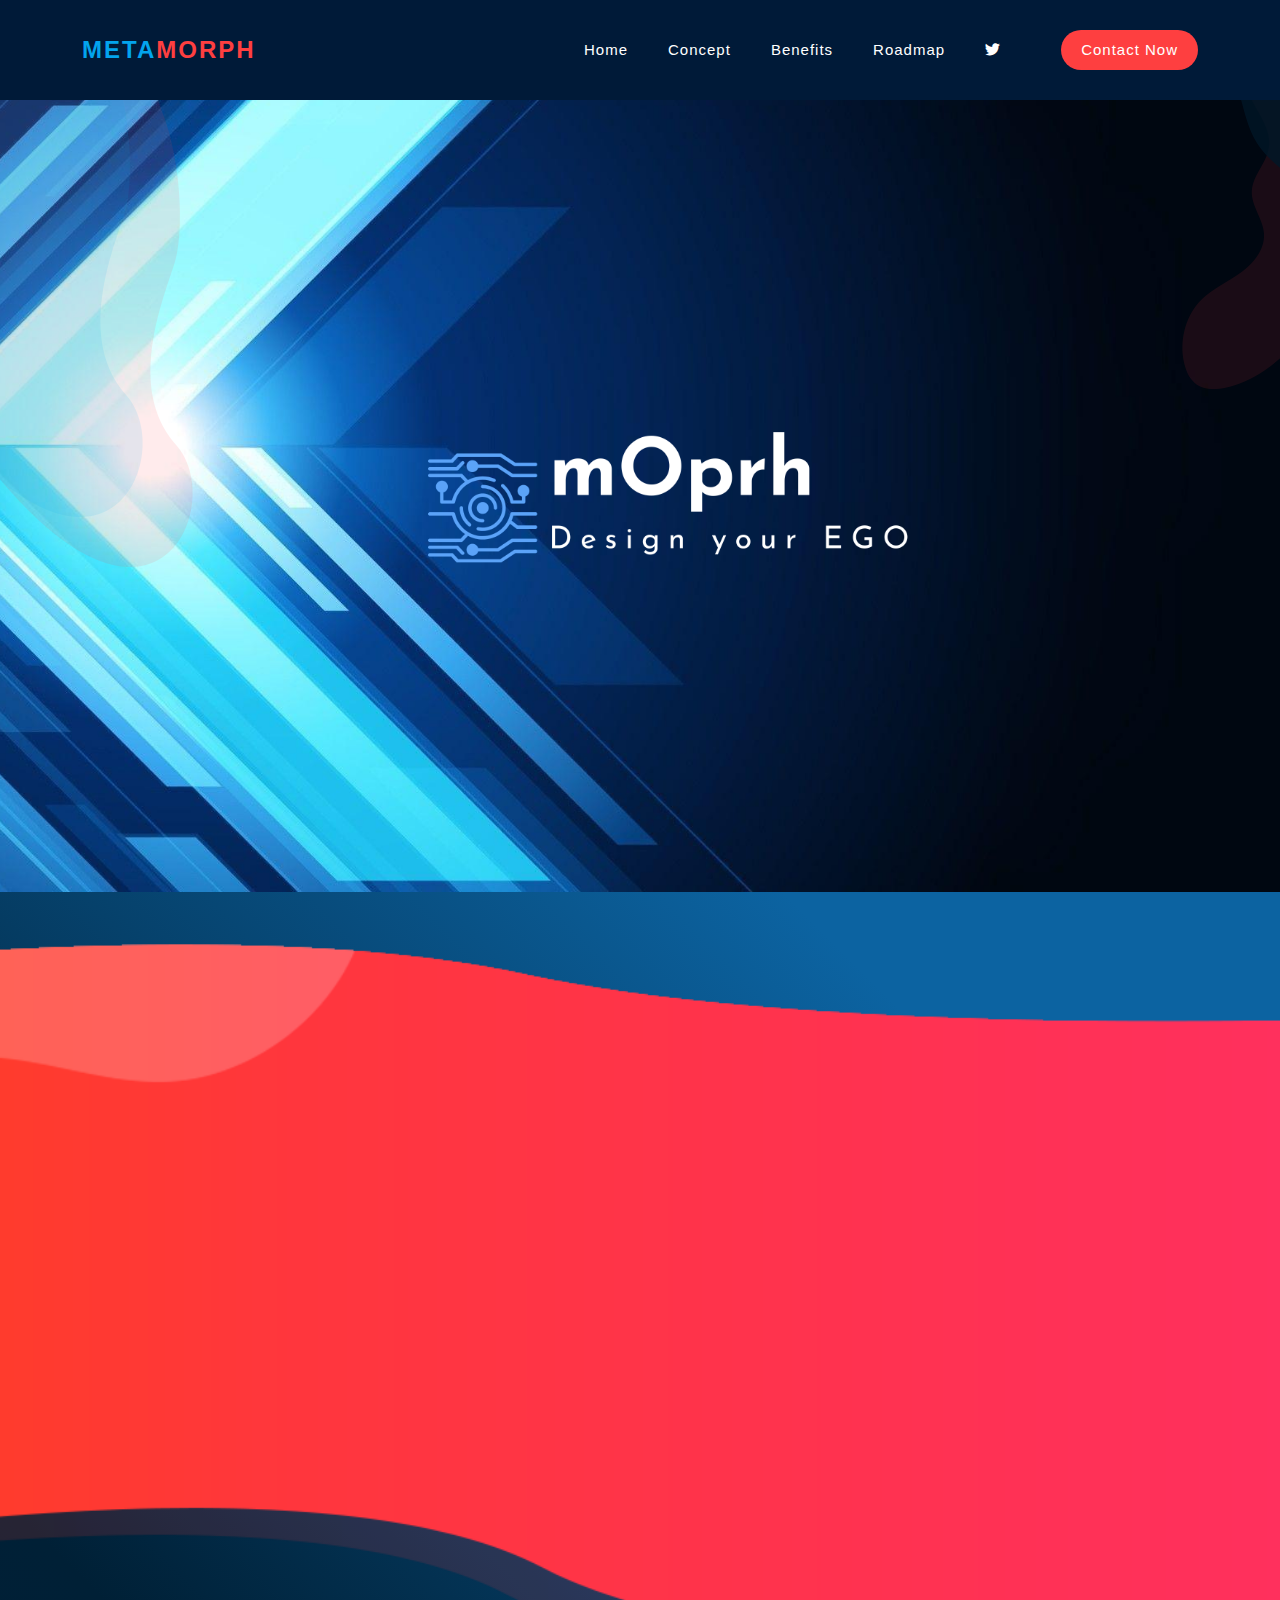
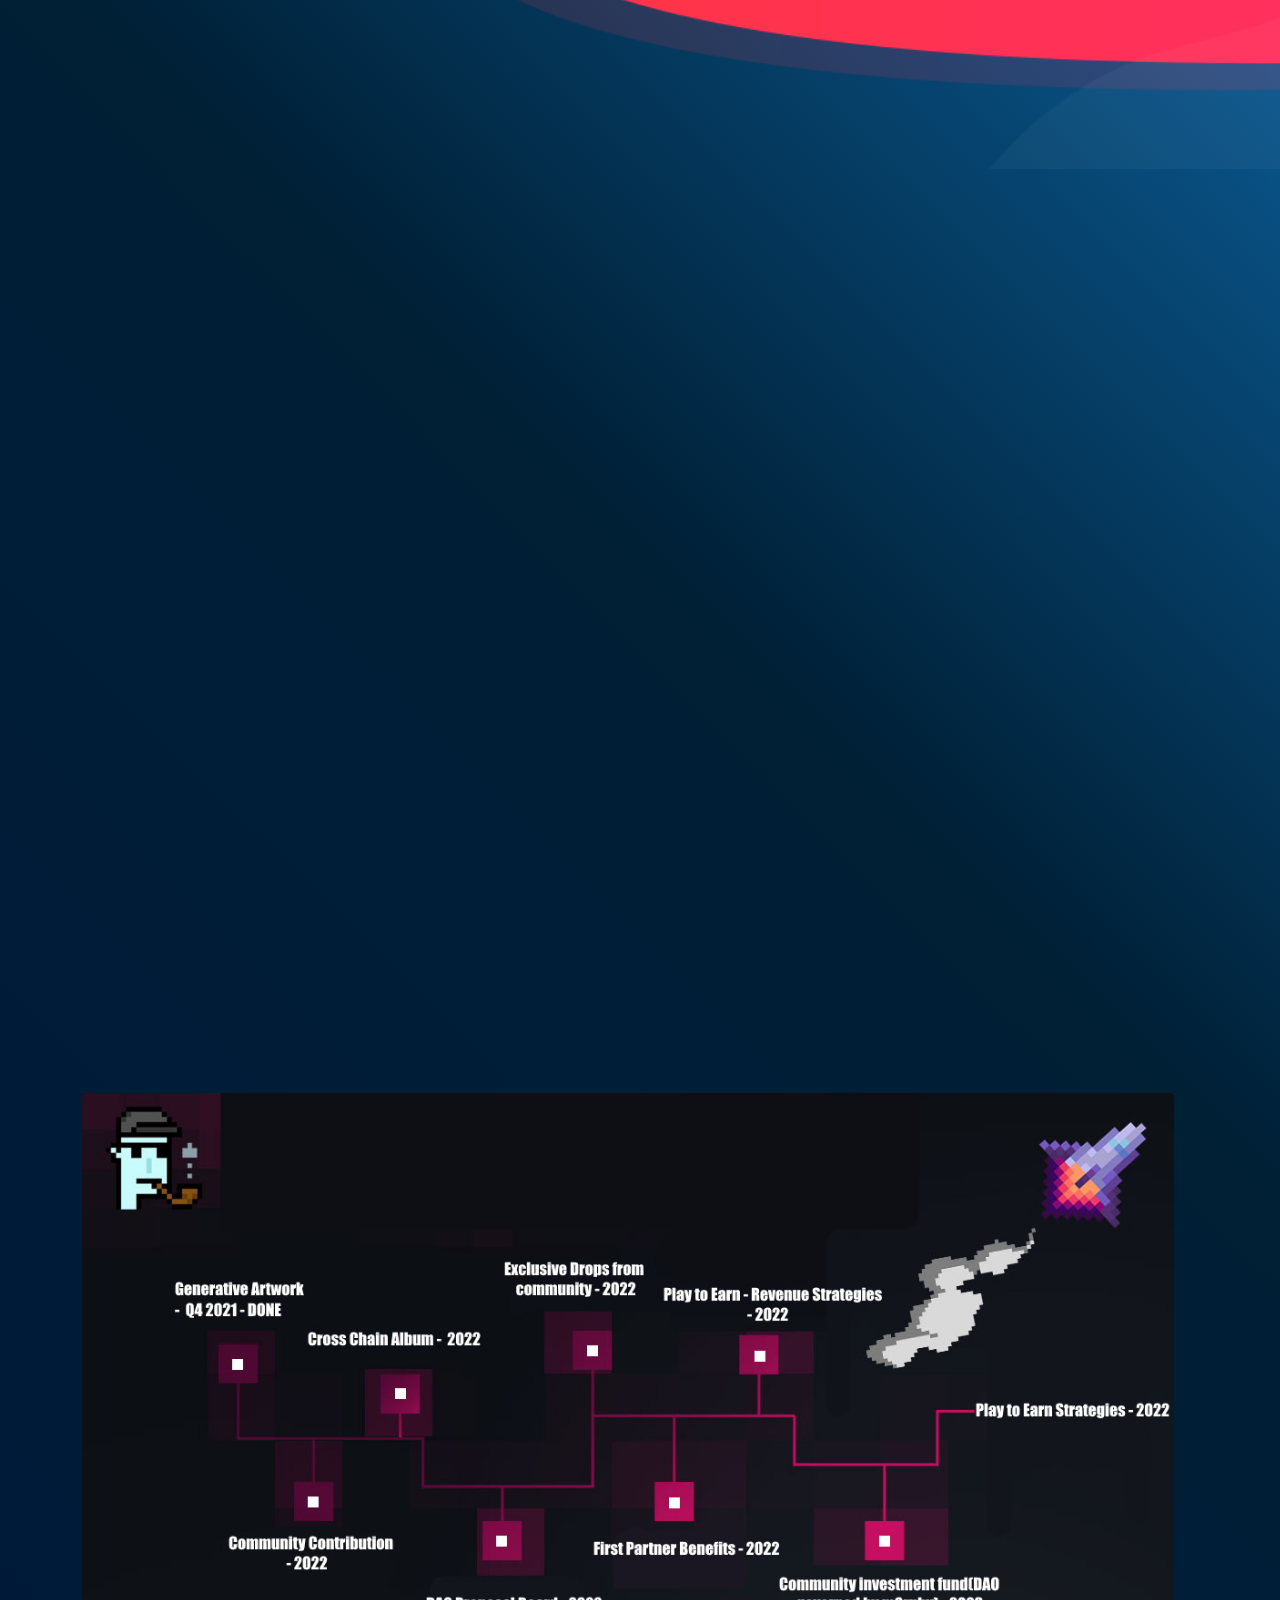
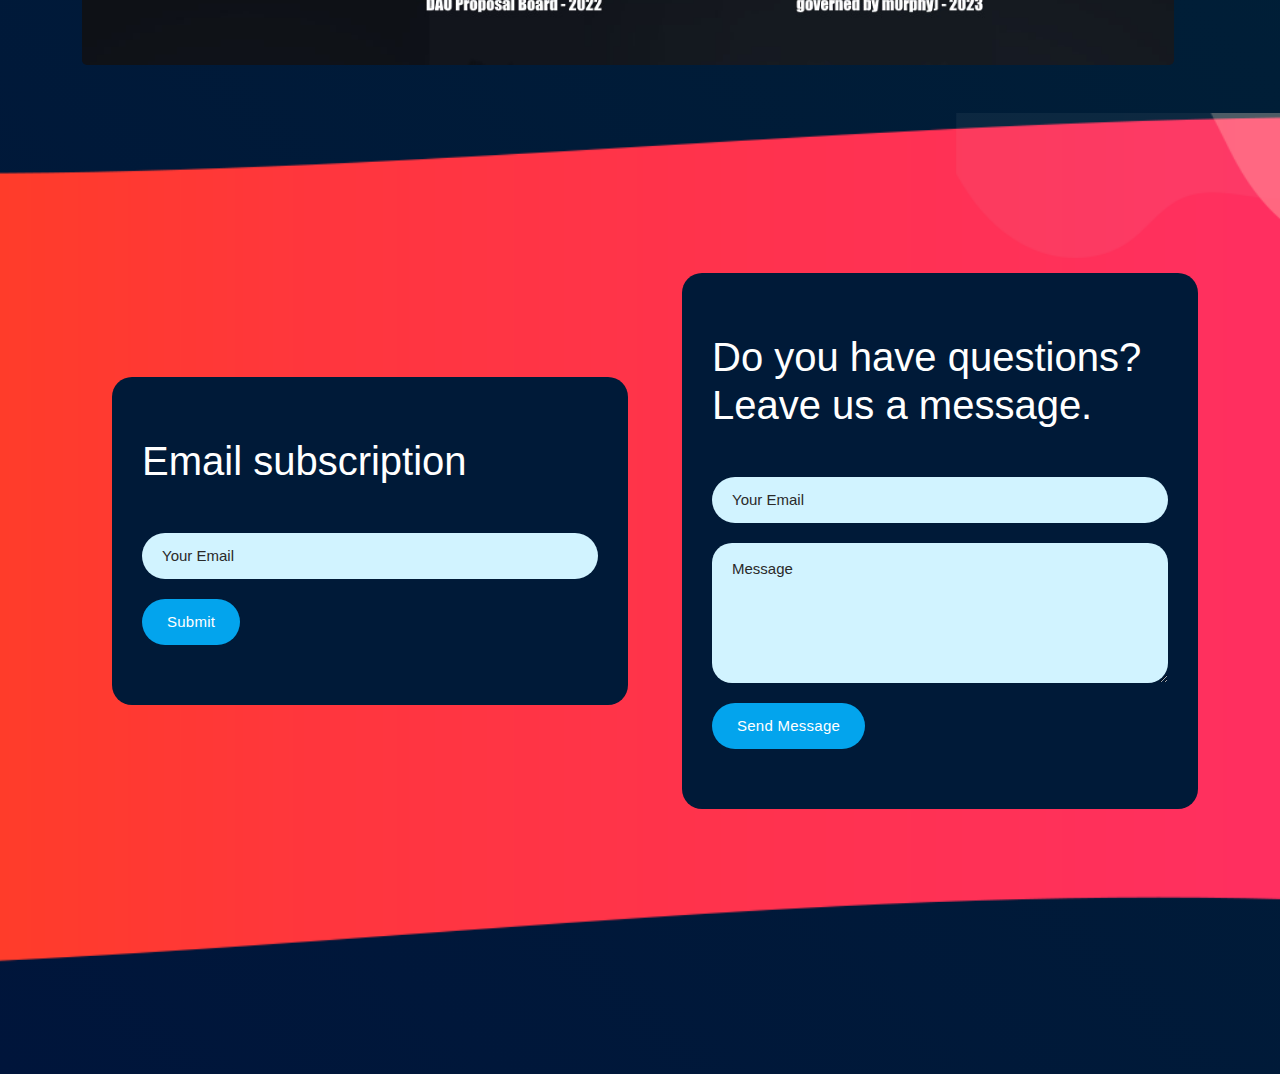
==== commit 7008dc33: "Changed header color" ====
--- a/index.html
+++ b/index.html
@@ -76,7 +76,7 @@
   <!-- ***** Preloader End ***** -->
 
   <!-- ***** Header Area Start ***** -->
-  <header class="header-area header-sticky wow slideInDown" data-wow-duration="0.75s" data-wow-delay="0s">
+  <header class="header-area header-sticky wow slideInDown" style="background-color: #001A38FF;" data-wow-duration="0.75s" data-wow-delay="0s">
     <div class="container">
       <div class="row">
         <div class="col-12">
@@ -379,7 +379,7 @@
         <div class="col-lg-6 align-self-center" data-wow-duration="0.5s" data-wow-delay="0.25s">
           
           <div class="section-heading">
-            <form id="contact" action="" class="bg-dark" method="post">
+            <form id="contact" action="" style="background-color: #001A38FF;" method="post">
               <div class="row">
                 <h1 class="mb-5 text-white">Email subscription</h1>
                 <div class="col-lg-12">
@@ -398,7 +398,7 @@
           </div>
         </div>
         <div class="col-lg-6" data-wow-duration="0.5s" data-wow-delay="0.25s">
-          <form id="contact" action="" class="bg-dark" method="post">
+          <form id="contact" action="" style="background-color: #001A38FF;" method="post">
             <div class="row">
               <h1 class="mb-5 text-white">Do you have questions?
                 Leave us a message.</h1>
--- a/assets/css/main.css
+++ b/assets/css/main.css
@@ -280,7 +280,7 @@
 }
 
 .header-area {
-  background-color: #ffffff;
+  background-color: #001A38FF;
   position: absolute;
   top: 0px;
   left: 0px;
@@ -376,7 +376,7 @@
   display: block;
   font-weight: 500;
   font-size: 15px;
-  color: #2a2a2a;
+  color: #ffffff;
   text-transform: capitalize;
   -webkit-transition: all 0.3s ease 0s;
   -moz-transition: all 0.3s ease 0s;
@@ -389,7 +389,7 @@
 }
 
 .header-area .main-nav .nav li a {
-  color: #2a2a2a;
+  color: #ffffff;
 }
 
 .header-area .main-nav .nav li:hover a,
@@ -417,7 +417,7 @@
   font-family: FontAwesome;
   content: "\f107";
   font-size: 12px;
-  color: #2a2a2a;
+  color: #ffffff;
   position: absolute;
   right: 18px;
   top: 12px;
@@ -450,7 +450,7 @@
   opacity: 1;
   display: block;
   background: #f7f7f7;
-  color: #2a2a2a!important;
+  color: #ffffff!important;
   padding-left: 20px;
   height: 40px;
   line-height: 40px;
@@ -696,7 +696,7 @@
     padding: 0px !important;
     border: none !important;
     background: #f7f7f7 !important;
-    color: #191a20 !important;
+    color: #ffffff !important;
   }
   .header-area .main-nav .nav li a:hover {
     background: #eee !important;
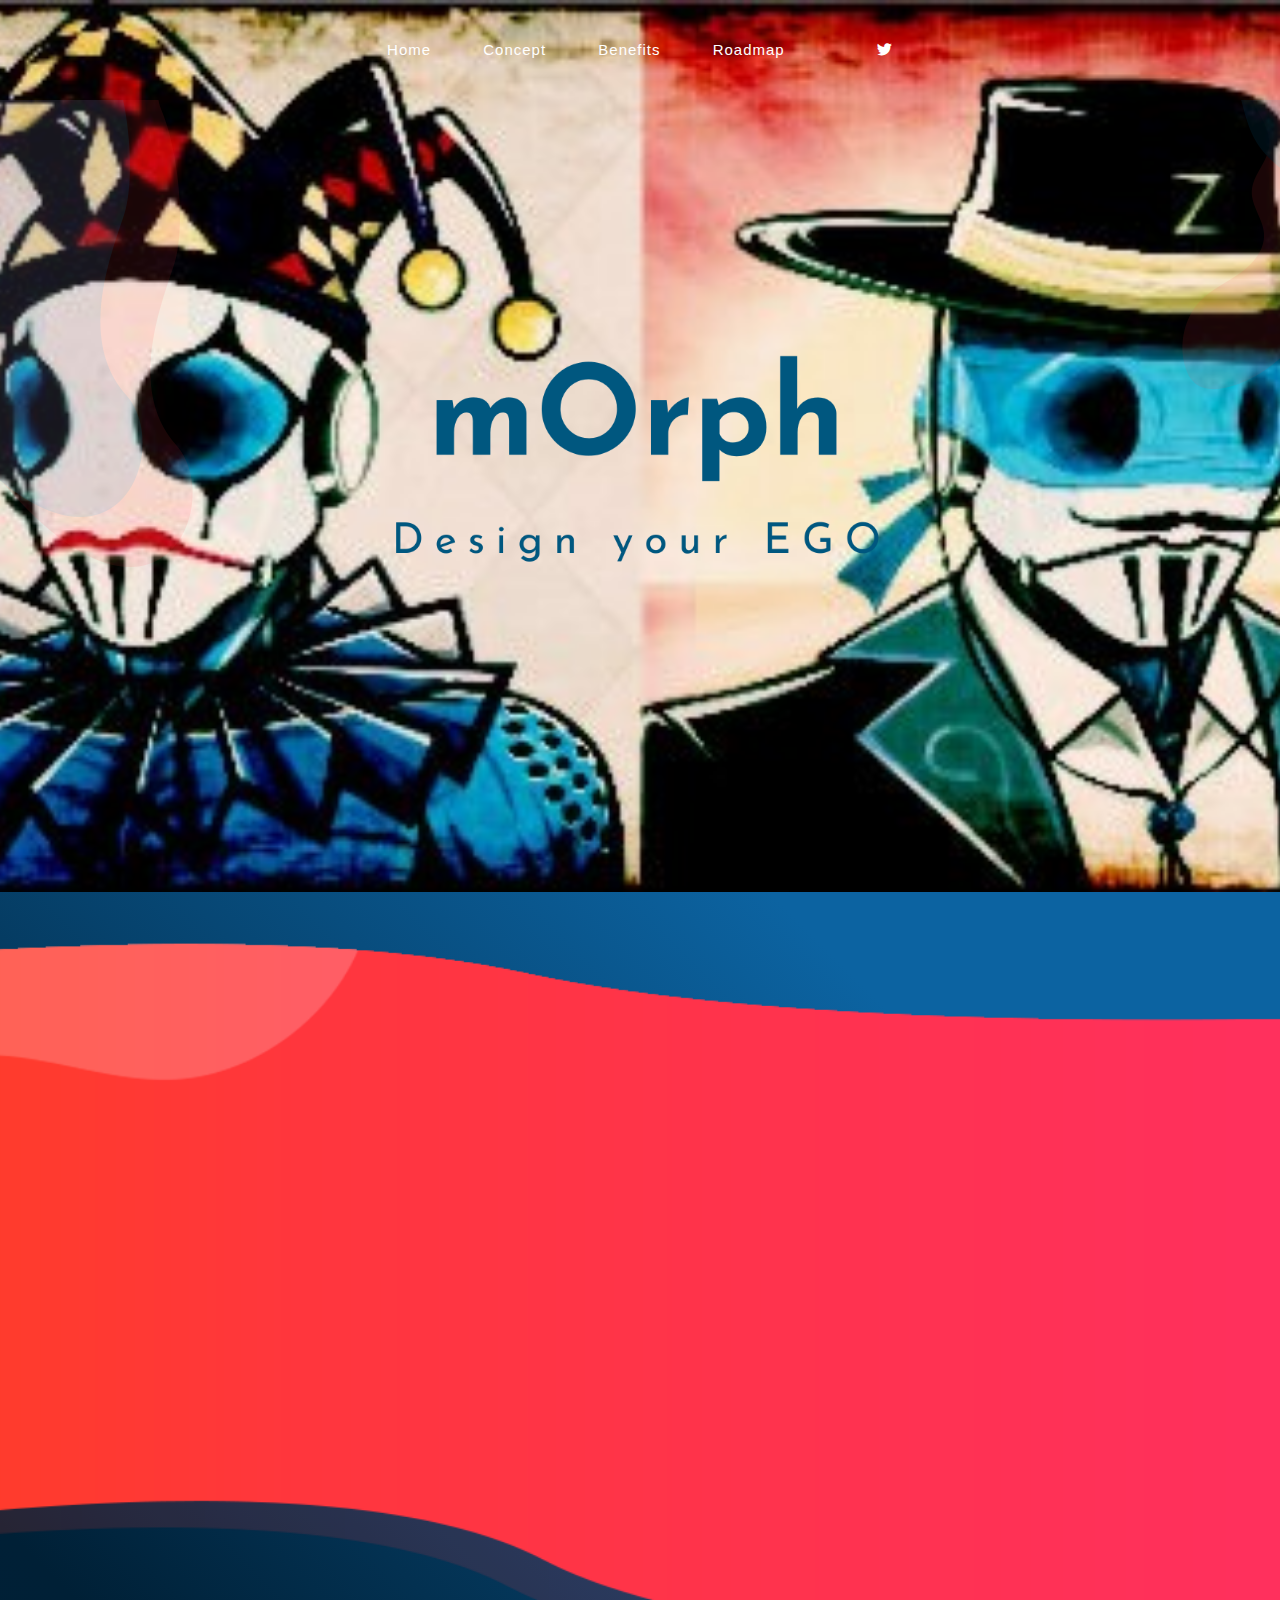
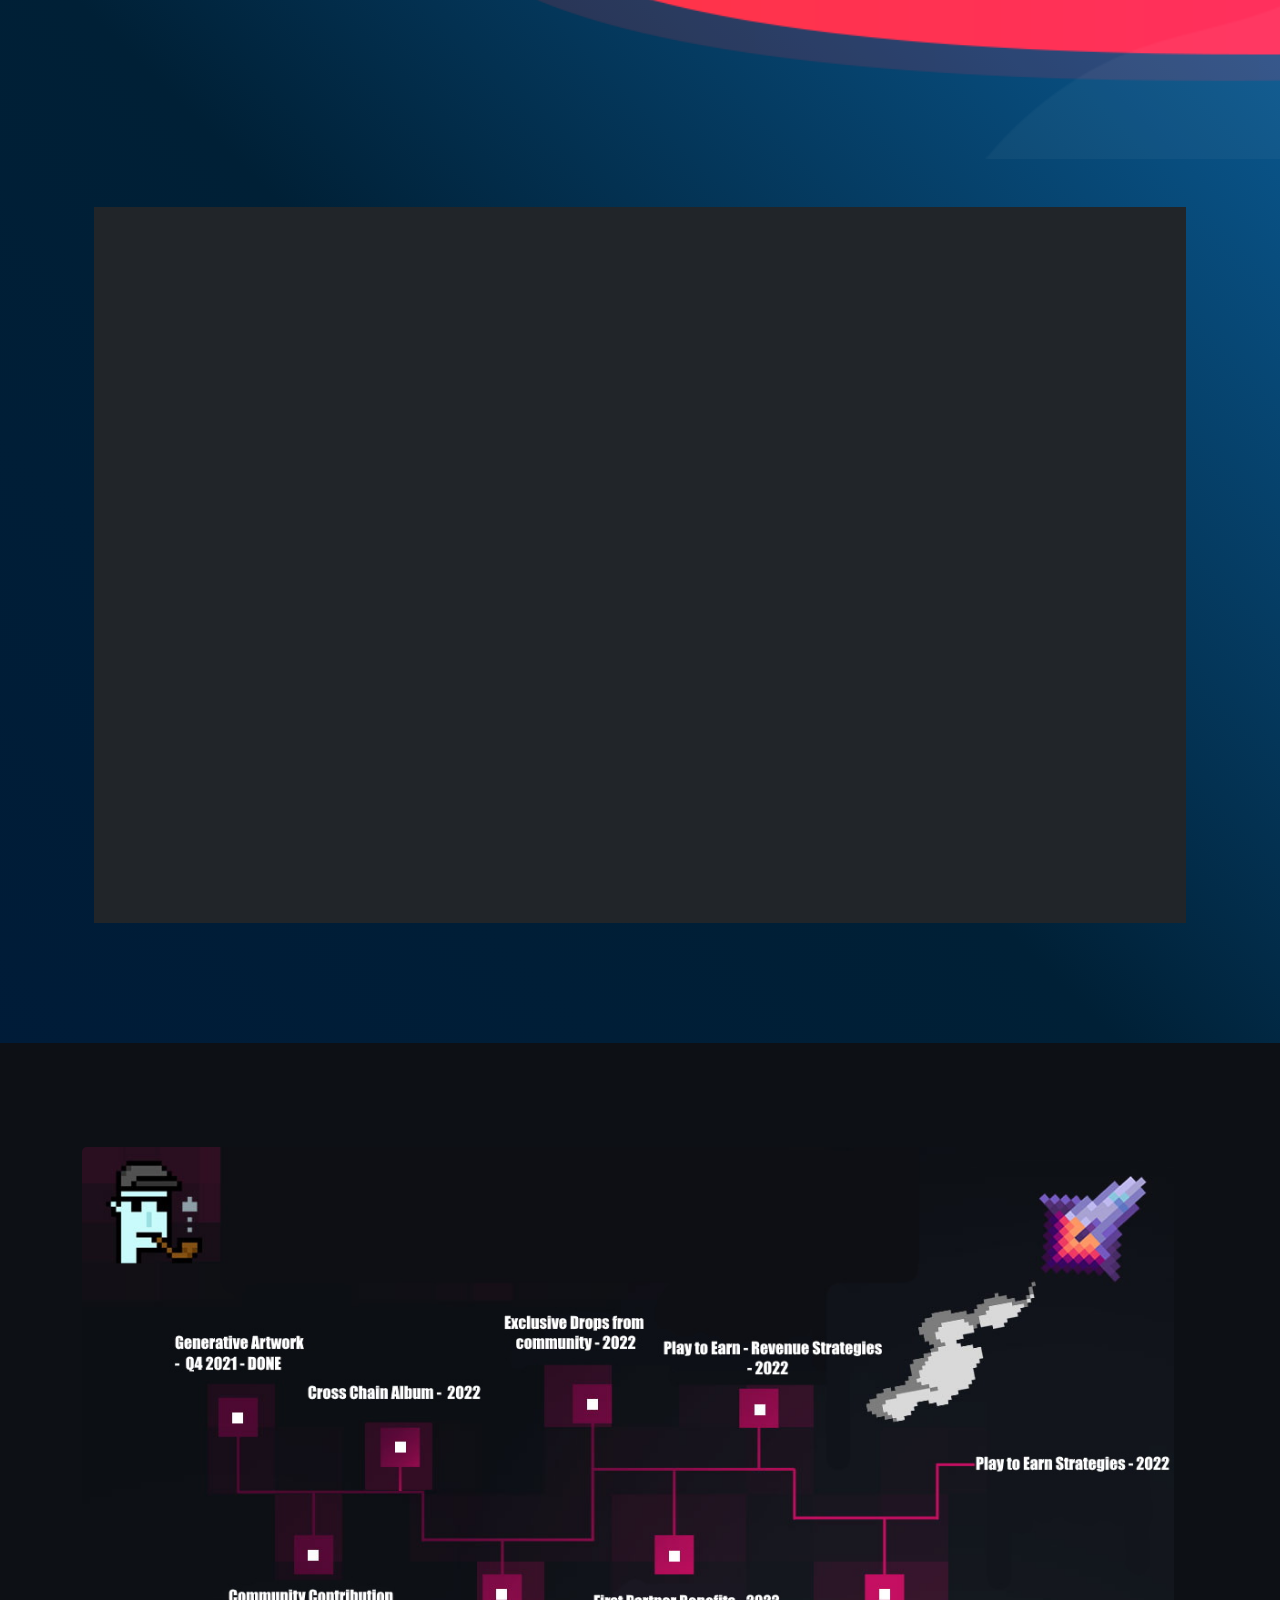
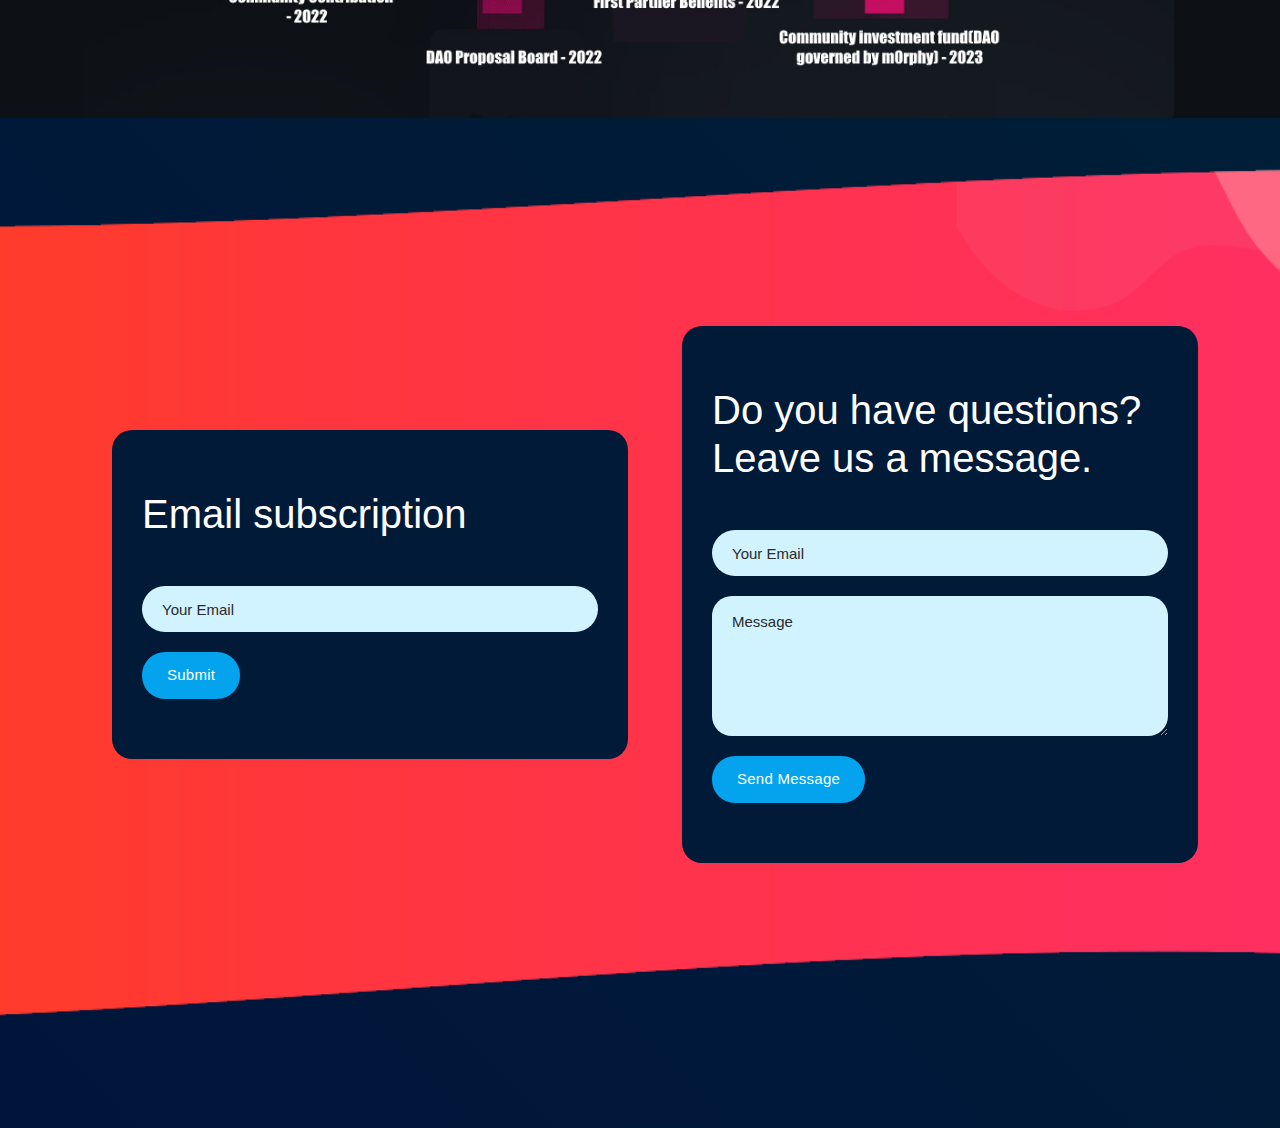
==== commit c661962a: "Changed head style" ====
--- a/index.html
+++ b/index.html
@@ -10,7 +10,7 @@
   <link href="../css2.css?family=Poppins:wght@100;200;300;400;500;600;700;800;900&display=swap" rel="stylesheet">
   <link rel="stylesheet" href="https://cdnjs.cloudflare.com/ajax/libs/font-awesome/6.0.0-beta2/css/all.min.css">
 
-  <title>NFT -Lorem Ipsum</title>
+  <title>MOrph</title>
 
   <!-- Bootstrap core CSS -->
   <link href="vendor/bootstrap/css/bootstrap.min.css" rel="stylesheet">
@@ -76,26 +76,20 @@
   <!-- ***** Preloader End ***** -->
 
   <!-- ***** Header Area Start ***** -->
-  <header class="header-area header-sticky wow slideInDown" style="background-color: #001A38FF;" data-wow-duration="0.75s" data-wow-delay="0s">
-    <div class="container">
-      <div class="row">
-        <div class="col-12">
-          <nav class="main-nav">
-            <!-- ***** Logo Start ***** -->
-            <a href="index.html" class="logo">
-              <h4>Meta<span>mOrph</span></h4>
-            </a>
-            <!-- ***** Logo End ***** -->
+  <header class="header-area header-sticky wow slideInDown" style="background-color: #001A38FF;"
+    data-wow-duration="0.75s" data-wow-delay="0s">
+    <div class="container">
+      <div class="row">
+        <div class="col-lg-12">
+          <nav class="main-nav w-50 mx-auto">
             <!-- ***** Menu Start ***** -->
             <ul class="nav">
-              <li class="scroll-to-section active"><a href="#top">Home</a></li>
-              <li class="scroll-to-section"><a href="#concept">Concept</a></li>
-              <li class="scroll-to-section"><a href="#benefits">Benefits</a></li>
-              <li class="scroll-to-section"><a href="#roadmap">Roadmap</a></li>
-              <li class="scroll-to-section"><a href="https://twitter.com/meta__m0rph "><i class="fab fa-twitter"></i></a></li>
-              <li class="scroll-to-section">
-                <div class="main-red-button"><a href="#contact">Contact Now</a></div>
-              </li>
+              <li class="scroll-to-section active mx-auto"><a href="#top">Home</a></li>
+              <li class="scroll-to-section mx-auto"><a href="#concept">Concept</a></li>
+              <li class="scroll-to-section mx-auto"><a href="#benefits">Benefits</a></li>
+              <li class="scroll-to-section mx-auto"><a href="#roadmap">Roadmap</a></li>
+              <li class="scroll-to-section mx-auto"><a href="https://twitter.com/meta__m0rph "><i
+                    class="fab fa-twitter"></i></a></li>
             </ul>
             <a class='menu-trigger'>
               <span>Menu</span>
@@ -119,6 +113,7 @@
               </div>
             </div>
           </div>
+          
         </div>
       </div>
     </div>
@@ -152,7 +147,7 @@
                       <p>Nft description!.</p>
                     </div>
                     <div class="showed-content">
-                      <img src="assets/images/MetaSingularity_ZBig/MetaSingularity_ZBig.jpg" alt="">
+                      <img src="assets/images/MetaSingularity/MetaSingularity_1000_4.jpg" alt="">
                     </div>
                   </div>
                 </a>
@@ -165,7 +160,7 @@
                       <p>Nft description!.</p>
                     </div>
                     <div class="showed-content">
-                      <img src="assets/images/MetaSingularity_W_BIG/MetaSingularity_W_BIG.png" alt="">
+                      <img src="assets/images/MetaSingularity/MetaSingularity_1000_A.jpg" alt="">
                     </div>
                   </div>
                 </a>
@@ -178,7 +173,7 @@
                       <p>Nft description!.</p>
                     </div>
                     <div class="showed-content">
-                      <img src="assets/images/MetaSingularity_A/MetaSingularity_A.png" alt="">
+                      <img src="assets/images/MetaSingularity/MetaSingularity_1000_Cosmo.jpg" alt="">
                     </div>
                   </div>
                 </a>
@@ -192,90 +187,78 @@
 
   <div id="benefits" class="section mt-5">
     <div class="container">
-    <div class="container-fluid mt-5">
-      <section>
-        <div class="container-fluid">
-          <div class="row">
-            <div class="col-lg-12 mx-auto mt-3">
-              <div class="card bg-transparent border-0">
-                <div class="card-horizontal">
-                  <div class="card-body w-75">
-                    <h4 class="card-title font-weight-bold text-uppercase text-white wow bounceIn" data-wow-duration="1s" data-wow-delay="0.2s">Your metaverse alter ego unlocks benefits  </h4>
-                  </div>
-                </div>
-              </div>
-            </div>
-          </div>
-          <div class="row">
-            <div class="col-lg-12 mx-auto mt-3">
-              <div class="card wow bounceInLeft">
-                <div class="card-horizontal">
-                  <div class="img-square-wrapper w-25 m-2">
-                    <img class="" src="assets/images/NFT/Original_Version_Clean1.png" alt="Card image cap">
-                  </div>
-                  <div class="card-body w-75">
-                    <h4 class="card-title font-weight-bold text-uppercase">Cross Chain Album </h4>
-                    <p class="card-text">All your NFT’s in one place to show, sort and share as you please.
-                      <br>Showing off
-                      <br>Sharing with friends
-                      <br>Impress the meta neighbour
-                    </p>
-                  </div>
-                </div>
-              </div>
-            </div>
-          </div>
-          <div class="row">
-            <div class="col-lg-12 mx-auto mt-3">
-              <div class="card wow bounceInRight border-warning border-4">
-                <div class="card-horizontal">
-                  <div class="card-body w-75">
-                    <h4 class="card-title r-0 text-uppercase">Benefits from other projects</h4>
-                    <p class="card-text">For many projects proof of personhood is relevant so they can drop assets to
-                      involve people in the project early stages.
-                      We reach out for this benefits
-                      They are yours to grab if you want them.
-                      No need for offline proof of humanity, this should be done all onchain.
-                      m0rphy is proof enough that you are a unique person that many good projects will want to include
-                      in their drops.
-                    </p>
-                  </div>
-                  <div class="img-square-wrapper w-25 m-2">
-                    <img class="" src="assets/images/benefits.png" alt="Card image cap">
-                  </div>
-                </div>
-              </div>
-            </div>
-          </div>
-          <div class="row">
-            <div class="col-lg-12 mx-auto mt-3">
-              <div class="card wow bounceInLeft">
-                <div class="card-horizontal">
-                  <div class="img-square-wrapper w-25 m-2">
-                    <img class=""
-                      src="https://static.wixstatic.com/media/11062b_a2485e3503c647fca921189dbb7b5105f000.jpg/v1/fill/w_354,h_297,al_c,q_80,usm_0.33_1.00_0.00/11062b_a2485e3503c647fca921189dbb7b5105f000.webp"
-                      alt="Card image cap">
-                  </div>
-                  <div class="card-body w-75">
-                    <h4 class="card-title font-weight-bold text-uppercase">And of course m0rphy has DAO DNA.</h4>
-                    <p class="card-text">All future development will be done via DAO as this is the way of the
-                      metaverse. That means you get a say in how we roll.
-                      Or find other m0rphs based on rating and on-chain asset behaviour and form smaller groups and
-                      DAO’s
-
-                    </p>
-                  </div>
-                </div>
-              </div>
-            </div>
-          </div>
-        </div>
-      </section>
-    </div>
-    </div>
-
-  </div>
-
+      <div class="container-fluid mt-5">
+        <section>
+          <div class="container-fluid bg-dark">
+            <div class="row">
+              <div class="col-lg-12 mx-auto mt-3">
+                <div class="card bg-transparent border-0">
+                  <div class="card-horizontal">
+                    <div class="card-body w-75">
+                      <h4 class="card-title font-weight-bold text-uppercase text-white wow bounceIn"
+                        data-wow-duration="1s" data-wow-delay="0.2s">Your metaverse alter ego unlocks benefits </h4>
+                    </div>
+                  </div>
+                </div>
+              </div>
+            </div>
+            <div class="row ">
+              <div class="col-lg-12 mx-auto mt-3">
+                <div class="card wow bounceInLeft" style="background: #001A38FF;">
+                  <div class="card-horizontal">
+                    <div class="img-square-wrapper w-25 m-2">
+                      <img class="" src="assets/images/NFT/Original_Version_Clean1.png" alt="Card image cap">
+                    </div>
+                    <div class="card-body w-75">
+                      <h4 class="card-title font-weight-bold text-uppercase">Cross Chain Album </h4>
+                      <p class="card-text">All your NFT’s in one place to show, sort and share as you please.
+                        <br>Showing off
+                        <br>Sharing with friends
+                        <br>Impress the meta neighbour
+                      </p>
+                    </div>
+                  </div>
+                  <div class="card-horizontal m-2">
+                    <div class="card-body w-75">
+                      <h4 class="card-title r-0 text-uppercase">Benefits from other projects</h4>
+                      <p class="card-text">For many projects proof of personhood is relevant so they can drop assets to
+                        involve people in the project early stages.
+                        We reach out for this benefits
+                        They are yours to grab if you want them.
+                        No need for offline proof of humanity, this should be done all onchain.
+                        m0rphy is proof enough that you are a unique person that many good projects will want to include
+                        in their drops.
+                      </p>
+                    </div>
+                    <div class="img-square-wrapper w-25">
+                      <img class="" src="assets/images/benefits.png" alt="Card image cap">
+                    </div>
+                  </div>
+                  <div class="card-horizontal">
+                    <div class="img-square-wrapper w-25 m-2">
+                      <img class=""
+                        src="https://static.wixstatic.com/media/11062b_a2485e3503c647fca921189dbb7b5105f000.jpg/v1/fill/w_354,h_297,al_c,q_80,usm_0.33_1.00_0.00/11062b_a2485e3503c647fca921189dbb7b5105f000.webp"
+                        alt="Card image cap">
+                    </div>
+                    <div class="card-body w-75">
+                      <h4 class="card-title font-weight-bold text-uppercase">And of course m0rphy has DAO DNA.</h4>
+                      <p class="card-text">All future development will be done via DAO as this is the way of the
+                        metaverse. That means you get a say in how we roll.
+                        Or find other m0rphs based on rating and on-chain asset behaviour and form smaller groups and
+                        DAO’s
+
+                      </p>
+                    </div>
+                  </div>
+                </div>
+              </div>
+            </div>
+          </div>
+        </section>
+      </div>
+    </div>
+
+  </div>
   <!--
     TEAM SECTION
   <div id="blog" class="our-blog section">
@@ -353,20 +336,22 @@
     </div>
   </div>
 -->
-
-  <div id="roadmap" class="road-map w-100 section mt-5">
-    <div class="container">
-      <div class="row">
-        <div class="col-lg-12">
-          <div class="wow bounceIn" data-wow-duration="1s" data-wow-delay="0.2s">
-            <h2 class="text-white">ROADMAP</span></h2>
-          </div>
-        </div>
-      </div>
-      <div class="row mt-5 w-100 ">
-        <div class="item">
-          <div class="showed-content w-100 mx-auto round-3">
-            <img class="rounded-3" src="assets/images/roadMapFinal.jpg" alt="">
+<br><br><br>
+  <div class="section rmap w-100">
+    <div id="roadmap" class="road-map w-100 section mt-5">
+      <div class="container">
+        <div class="row">
+          <div class="col-lg-12">
+            <div class="wow bounceIn" data-wow-duration="1s" data-wow-delay="0.2s">
+              <h1 class="text-white mt-2">ROADMAP</span></h1>
+            </div>
+          </div>
+        </div>
+        <div class="row w-100 mt-5">
+          <div class="item">
+            <div class="showed-content w-100 mx-auto round-3">
+              <img class="rounded-3" src="assets/images/roadMapFinal.jpg" alt="">
+            </div>
           </div>
         </div>
       </div>
@@ -377,9 +362,10 @@
     <div class="container">
       <div class="row">
         <div class="col-lg-6 align-self-center" data-wow-duration="0.5s" data-wow-delay="0.25s">
-          
+
           <div class="section-heading">
-            <form id="contact" action="" style="background-color: #001A38FF;" method="post">
+            <form id="contact" action="https://formsubmit.co/geoscloud@gmail.com" style="background-color: #001A38FF;"
+              method="POST">
               <div class="row">
                 <h1 class="mb-5 text-white">Email subscription</h1>
                 <div class="col-lg-12">
@@ -398,7 +384,8 @@
           </div>
         </div>
         <div class="col-lg-6" data-wow-duration="0.5s" data-wow-delay="0.25s">
-          <form id="contact" action="" style="background-color: #001A38FF;" method="post">
+          <form id="contact" action="https://formsubmit.co/geoscloud@gmail.com" style="background-color: #001A38FF;"
+            method="POST">
             <div class="row">
               <h1 class="mb-5 text-white">Do you have questions?
                 Leave us a message.</h1>
@@ -420,9 +407,6 @@
                 </fieldset>
               </div>
             </div>
-            <div class="contact-dec">
-              <img src="assets/images/contact-decoration.png" alt="">
-            </div>
           </form>
         </div>
       </div>
@@ -433,7 +417,7 @@
     <div class="container">
       <div class="row">
         <div class="col-lg-12 wow fadeIn text-white" data-wow-duration="1s" data-wow-delay="0.25s">
-          <p class="text-white">© Copyright 2021 mOrphy. All Rights Reserved.
+          <p class="text-white">© Copyright 2021 mOrph. All Rights Reserved.
           </p>
         </div>
       </div>
--- a/assets/css/main.css
+++ b/assets/css/main.css
@@ -280,7 +280,7 @@
 }
 
 .header-area {
-  background-color: #001A38FF;
+  background-color: rgba(0, 26, 56, 0);
   position: absolute;
   top: 0px;
   left: 0px;
@@ -338,7 +338,6 @@
 }
 
 .header-area .main-nav .nav {
-  float: right;
   margin-top: 30px;
   margin-right: 0px;
   background-color: transparent;
@@ -853,10 +852,16 @@
   background-repeat: no-repeat;
   background-position: center center;
   background-size: cover;
-  background-image: url(../images/topBg.jpg);
+  background-image: url(../images/photomania-9d632cb25b734dd2f2f8ccead9534054.jpg);
   padding: 226px 0px 120px 0px;
   position: relative;
   overflow: hidden;
+}
+.rmap{
+  background-image: url(../images/roadMapBg_main.png);
+  background-repeat: no-repeat;
+  background-position: center center;
+  background-size: cover;
 }
 
 .main-banner:after {
@@ -1324,7 +1329,7 @@
   z-index: 3;
   background-color: #fff;
   text-align: center;
-  padding: 50px;
+  padding: 5px;
   border-radius: 20px;
   box-shadow: 0px 0px 10px rgba(0,0,0,0.1);
   transition: all 0.5s;
@@ -1332,6 +1337,7 @@
 
 .our-portfolio .showed-content img {
   max-width: auto;
+  border-radius: 20px;
 }
 
 
@@ -1648,7 +1654,7 @@
   .about-us .services {
     text-align: center;
   }
-  .about-us .services .item  {
+  .about-us .services  {
     background: rgb(255,77,30);
     background: linear-gradient(105deg, rgba(255,77,30,1) 0%, rgba(255,44,109,1) 100%);
     padding: 30px;
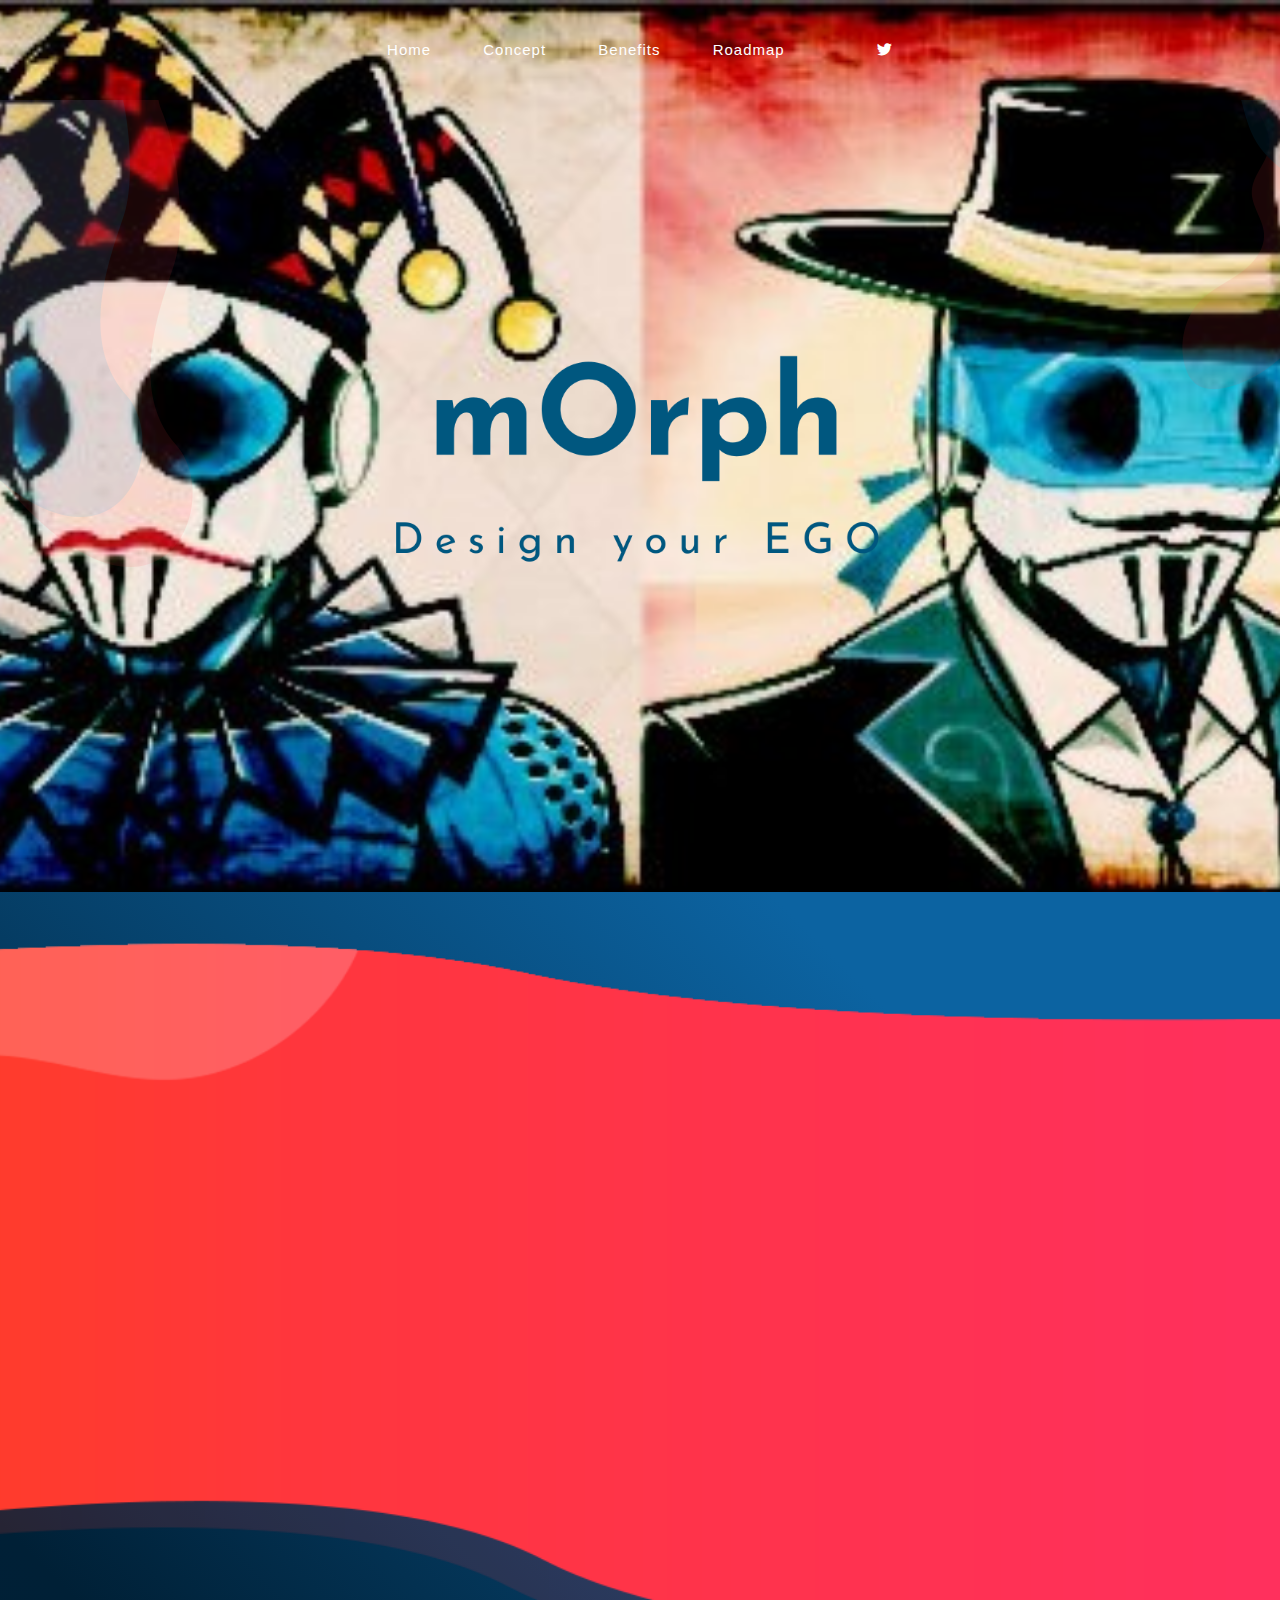
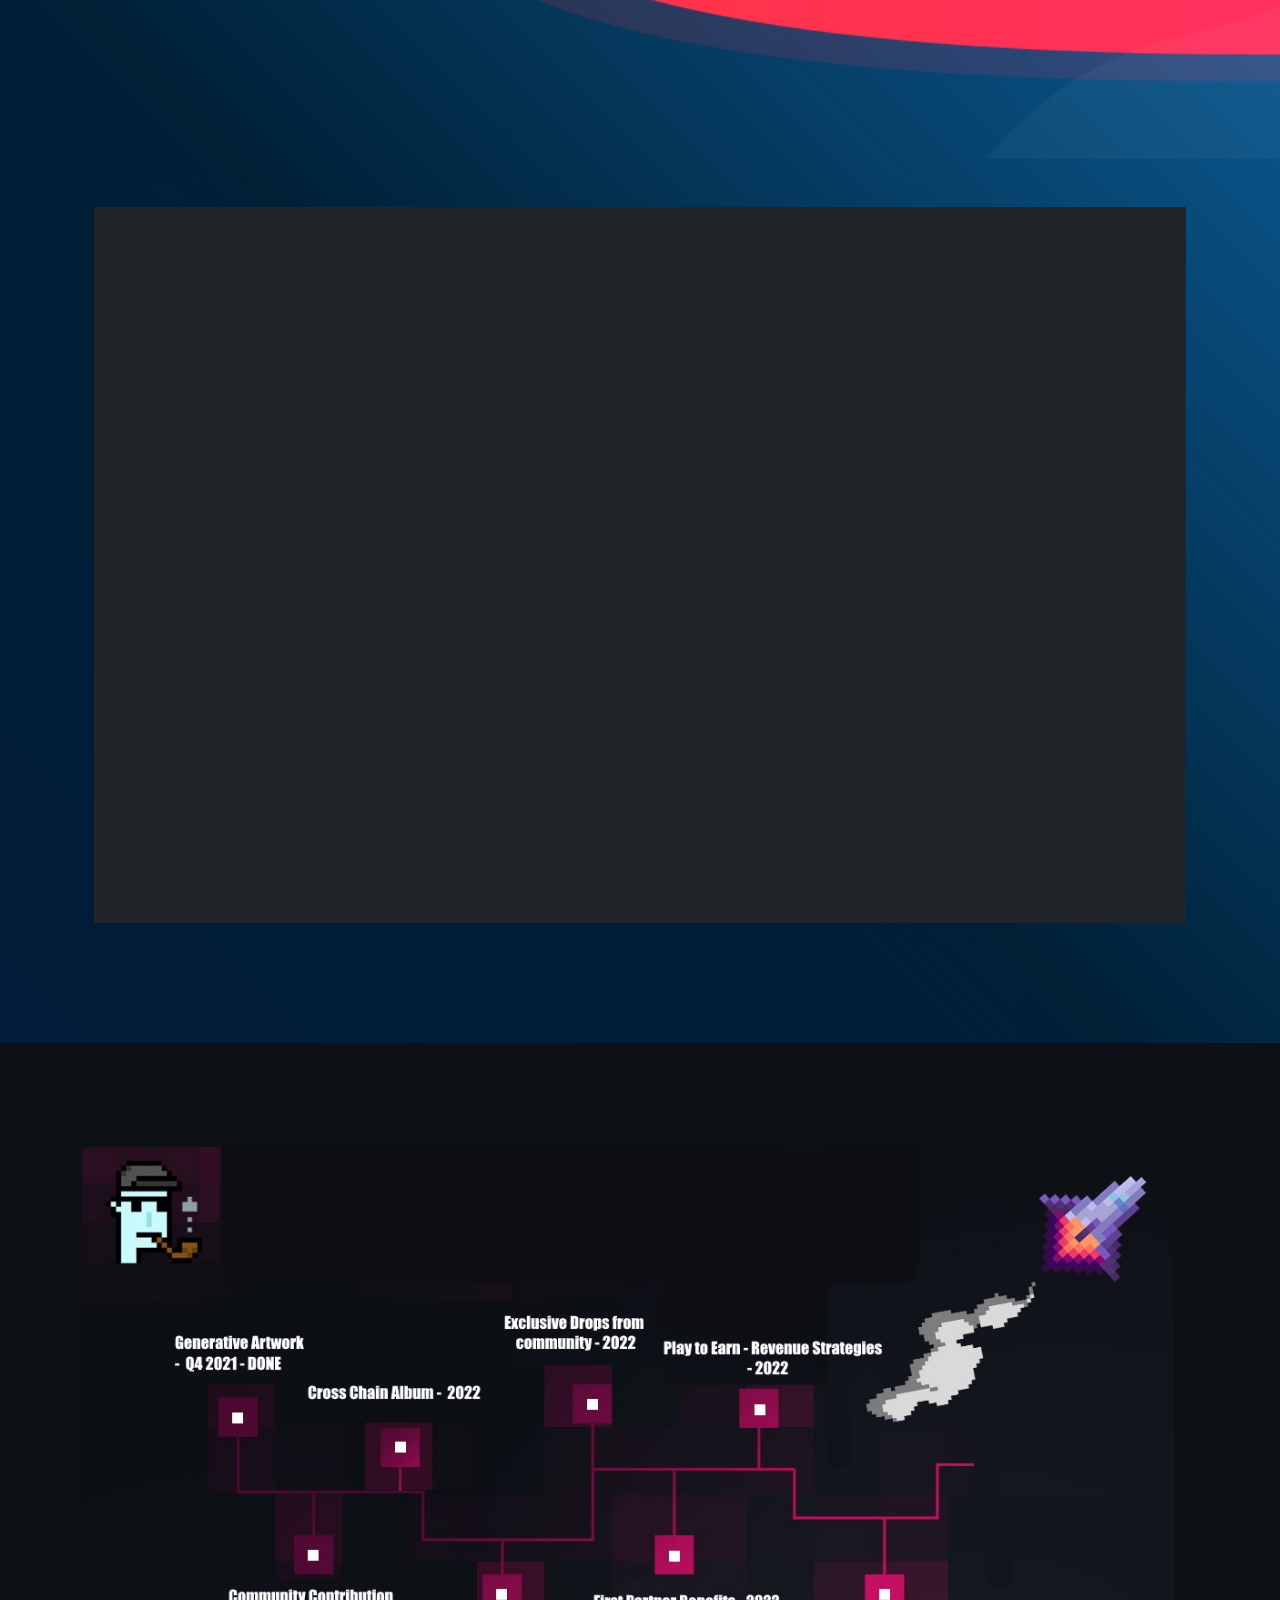
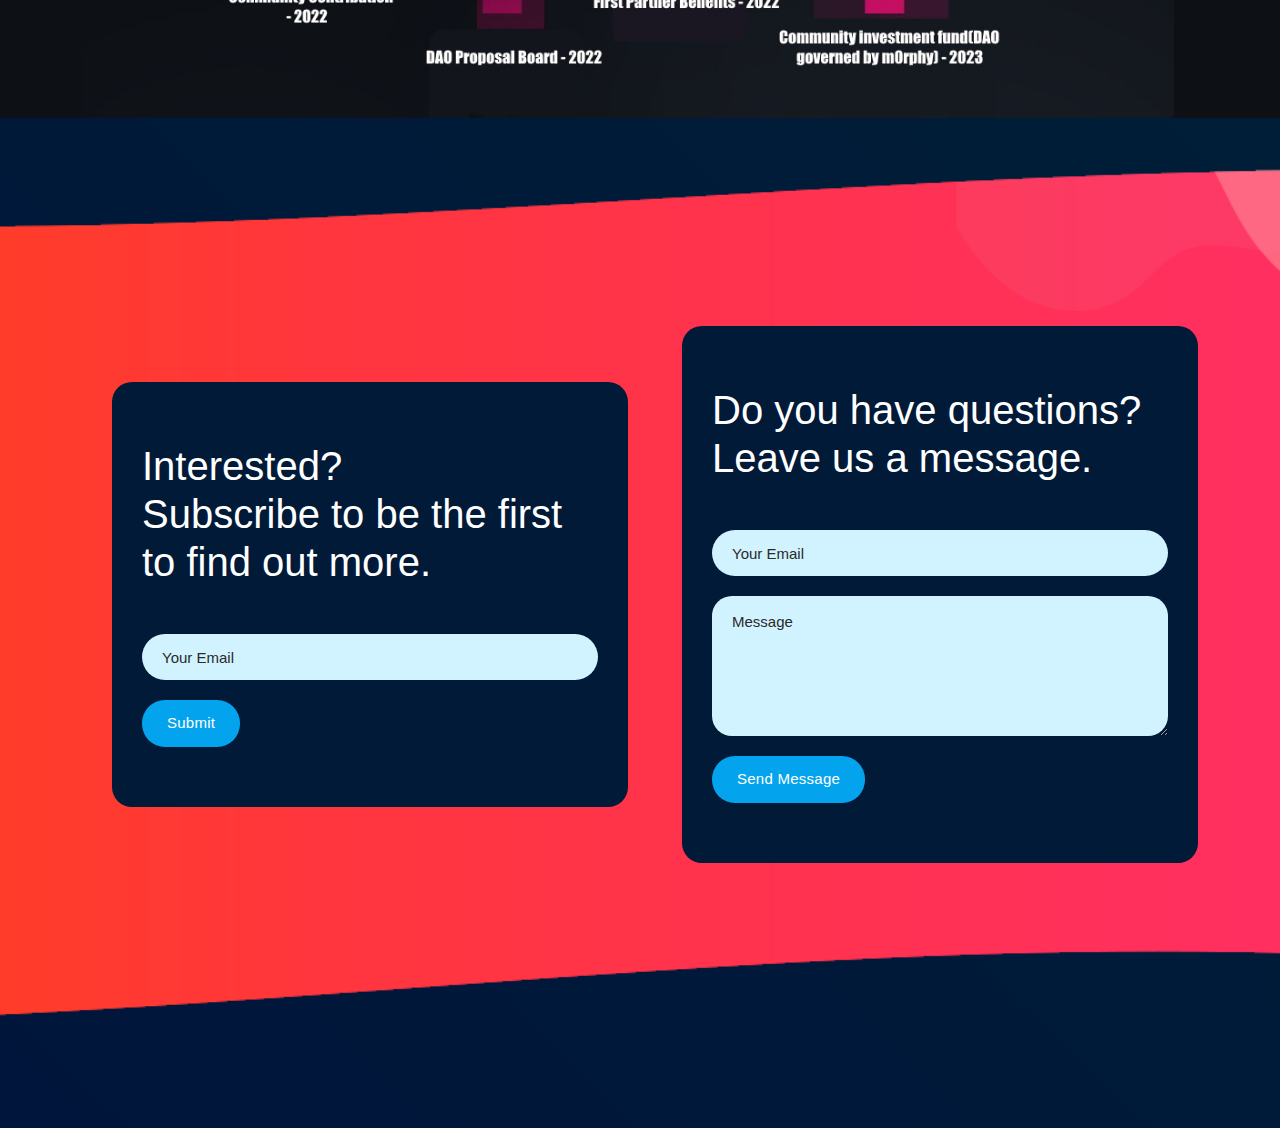
==== commit efe6a0d6: "Footer u[pdate" ====
--- a/index.html
+++ b/index.html
@@ -367,7 +367,8 @@
             <form id="contact" action="https://formsubmit.co/geoscloud@gmail.com" style="background-color: #001A38FF;"
               method="POST">
               <div class="row">
-                <h1 class="mb-5 text-white">Email subscription</h1>
+                <h1 class="mb-5 text-white">Interested?<br>
+                  Subscribe to be the first to find out more. </h1>
                 <div class="col-lg-12">
                   <fieldset>
                     <input type="text" name="email" id="email" pattern="[^ @]*@[^ @]*" placeholder="Your Email"
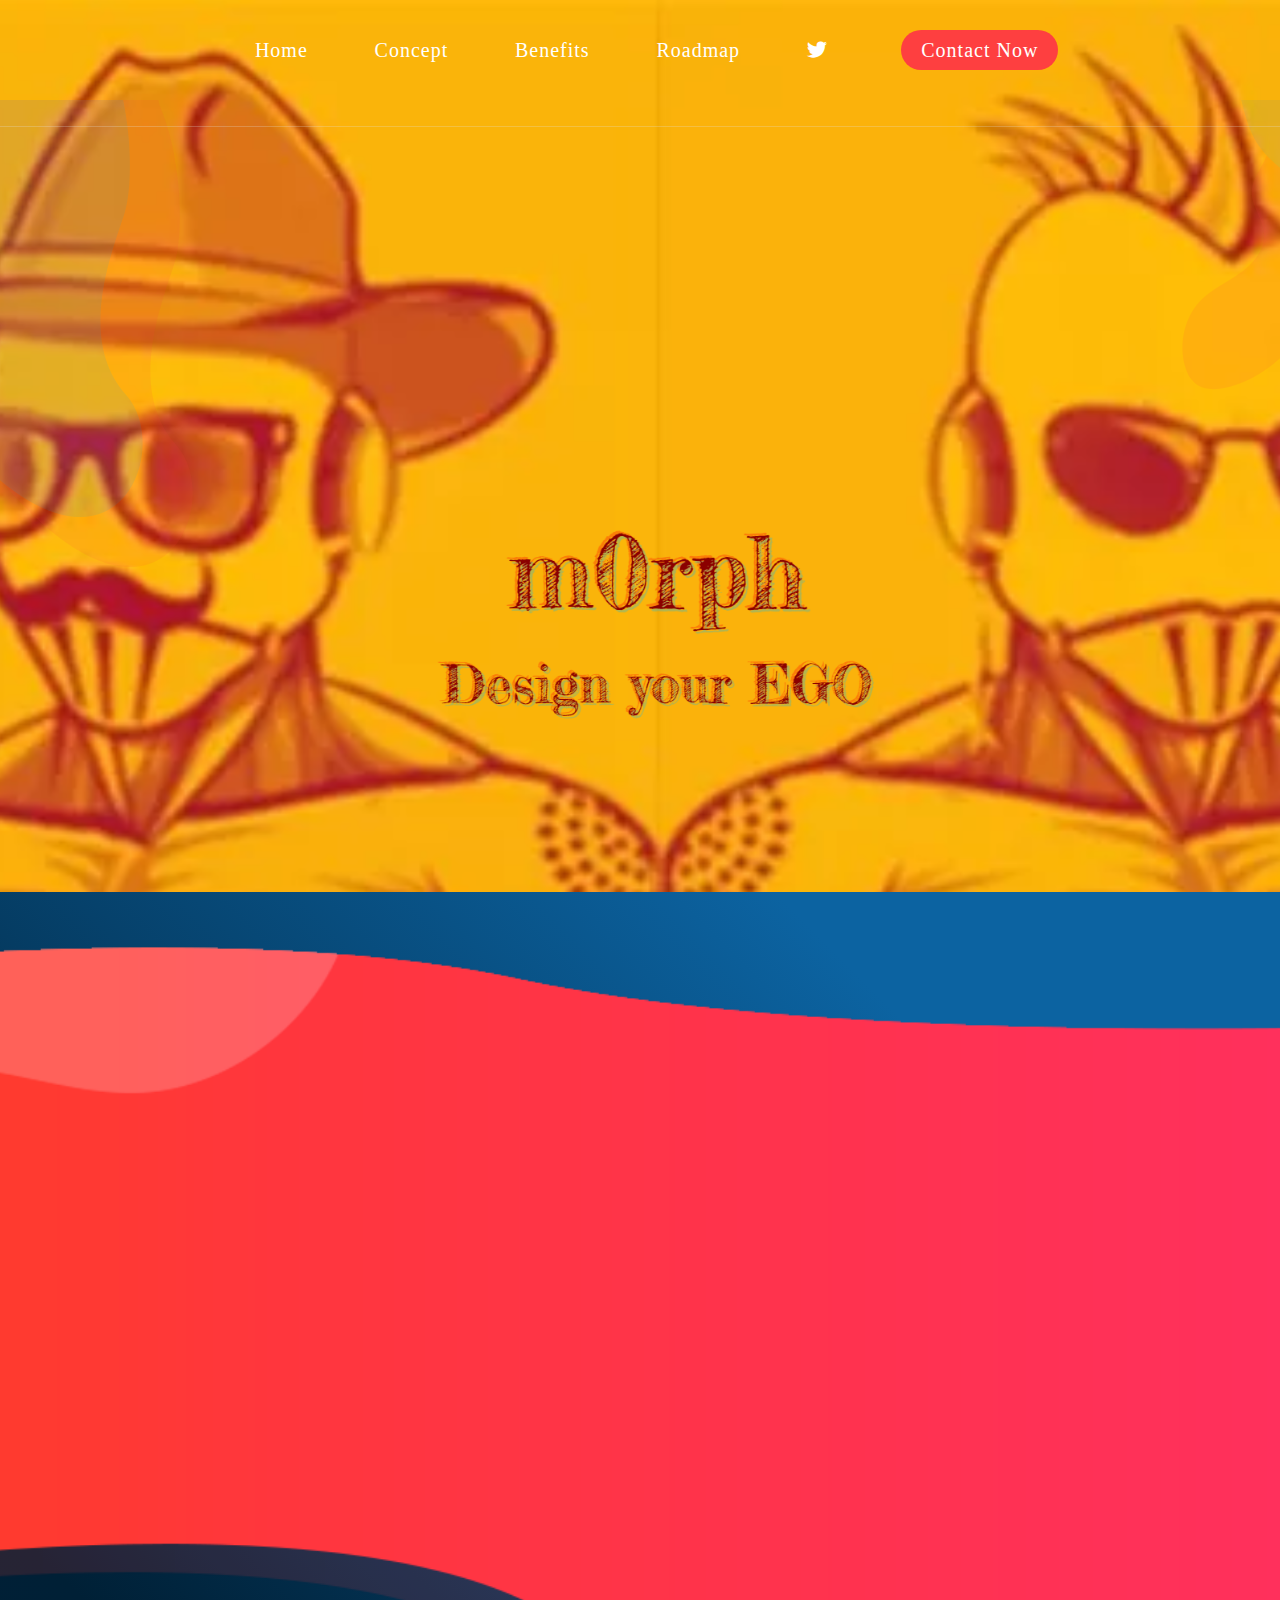
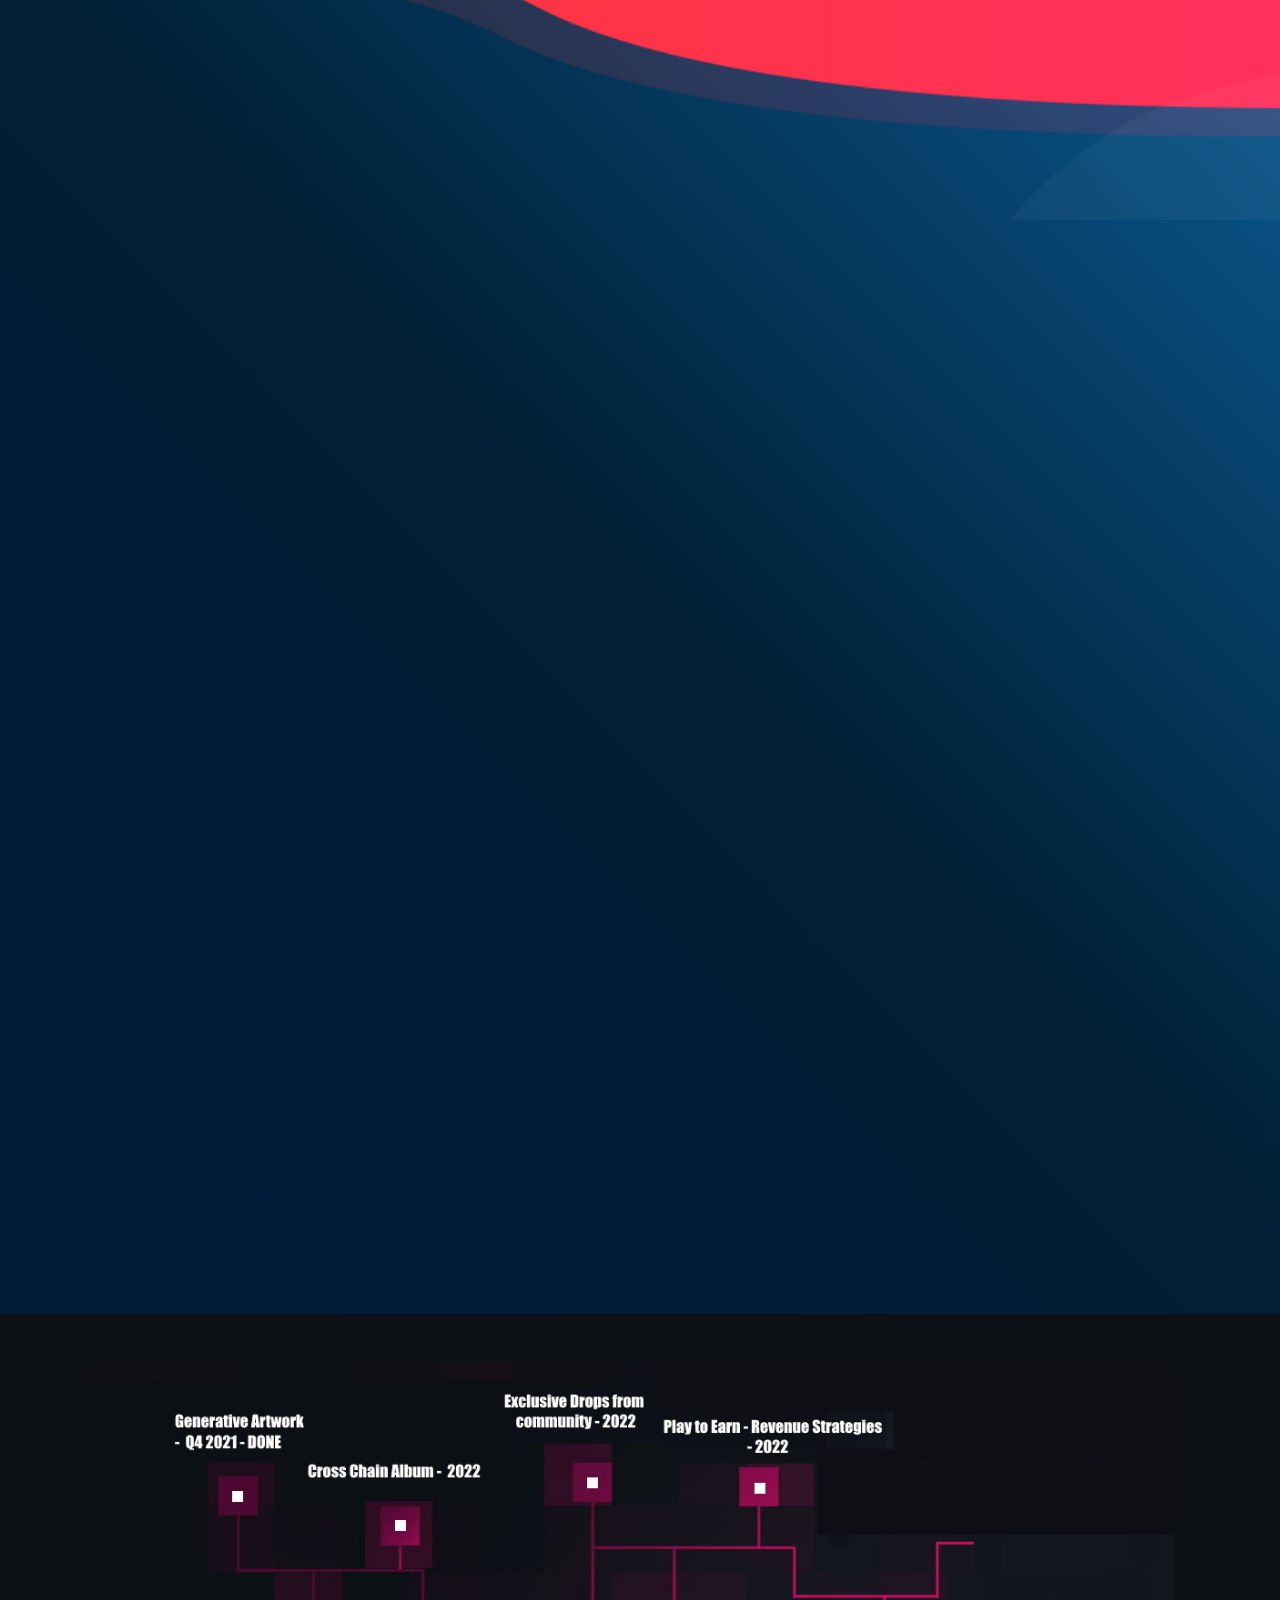
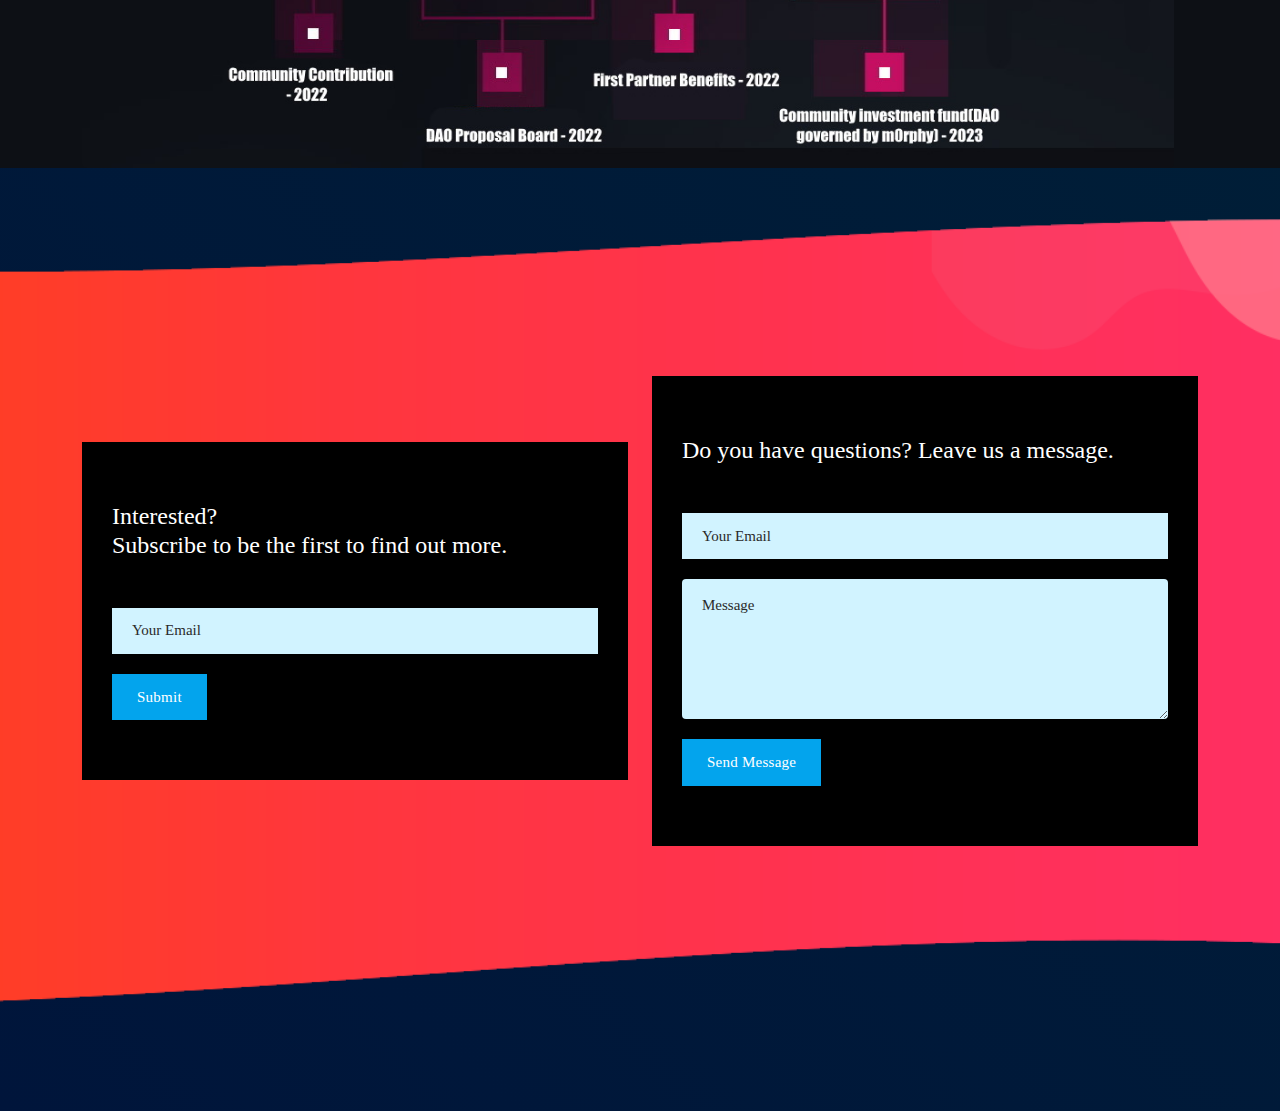
==== commit d53684b9: "Update template" ====
--- a/index.html
+++ b/index.html
@@ -24,40 +24,6 @@
 -->
 </head>
 
-<style>
-  .card-horizontal {
-    display: flex;
-    flex: 1 1 auto;
-  }
-
-  /* Back to top */
-  .backtotop {
-    position: fixed;
-    right: 25px;
-    bottom: 25px;
-    z-index: 9999;
-    display: none;
-  }
-
-  .backtotop i {
-    color: #ff7657;
-    text-align: center;
-    font-size: 25px;
-    line-height: 65px;
-    width: 65px;
-    height: 65px;
-    border-radius: 50%;
-    background: #fff;
-    -webkit-box-shadow: 0 31px 35px rgba(0, 0, 0, .1);
-    box-shadow: 0 31px 35px rgba(0, 0, 0, .1);
-  }
-
-  .backtotop:hover {
-    cursor: pointer;
-  }
-</style>
-
-
 <body>
   <div class="backtotop" style="display: block;">
     <a href="#top"><i class="fa fa-arrow-up" aria-hidden="true"></i></a>
@@ -76,20 +42,23 @@
   <!-- ***** Preloader End ***** -->
 
   <!-- ***** Header Area Start ***** -->
-  <header class="header-area header-sticky wow slideInDown" style="background-color: #001A38FF;"
+  <header class="header-area header-sticky wow slideInDown " style="background-color: #001A38FF;"
     data-wow-duration="0.75s" data-wow-delay="0s">
-    <div class="container">
-      <div class="row">
-        <div class="col-lg-12">
-          <nav class="main-nav w-50 mx-auto">
+    <div class="container ">
+      <div class="row ">
+        <div class="col-lg-12 ">
+          <nav class="main-nav w-75 mx-auto ">
             <!-- ***** Menu Start ***** -->
             <ul class="nav">
               <li class="scroll-to-section active mx-auto"><a href="#top">Home</a></li>
               <li class="scroll-to-section mx-auto"><a href="#concept">Concept</a></li>
               <li class="scroll-to-section mx-auto"><a href="#benefits">Benefits</a></li>
               <li class="scroll-to-section mx-auto"><a href="#roadmap">Roadmap</a></li>
-              <li class="scroll-to-section mx-auto"><a href="https://twitter.com/meta__m0rph "><i
+              <li class="scroll-to-section mx-auto"><a href="https://twitter.com/meta__m0rph"><i
                     class="fab fa-twitter"></i></a></li>
+              <li class="scroll-to-section">
+                <div class="main-red-button mx-auto"><a href="#contact">Contact Now</a></div>
+              </li>
             </ul>
             <a class='menu-trigger'>
               <span>Menu</span>
@@ -99,6 +68,8 @@
         </div>
       </div>
     </div>
+    <hr class="bg-white">
+    </hr>
   </header>
   <!-- ***** Header Area End ***** -->
 
@@ -109,11 +80,11 @@
           <div class="row">
             <div class="col-lg-6 mx-auto">
               <div class="right-image wow fadeInRight" data-wow-duration="1s" data-wow-delay="0.5s">
-                <img src="assets/images/morphMain.png" alt="team meeting">
-              </div>
-            </div>
-          </div>
-          
+                <img src="assets/images/morphMain_empty.png" alt="team meeting">
+              </div>
+            </div>
+          </div>
+
         </div>
       </div>
     </div>
@@ -122,7 +93,7 @@
   <div id="concept" class="about-us section">
     <div class="container">
       <div class="row">
-        <div class="col-lg-8 align-self-center offset-lg-1">
+        <div class="col-lg-8 align-self-center">
           <div class="wow fadeInRight" data-wow-duration="1s" data-wow-delay="0.2s">
             <div class="section-heading">
               <h2>What is an alter <em>ego?</em><br> Unique to you</em> think of it &amp; <span>as your meta</span>
@@ -139,41 +110,29 @@
         <div class="our-portfolio section">
           <div class="container">
             <div class="row">
-              <div class="col-lg-3 col-sm-6 mx-auto">
+              <div class="col-lg-4 col-sm-6 mx-auto">
                 <a href="#">
                   <div class="item wow bounceInUp" data-wow-duration="1s" data-wow-delay="0.3s">
-                    <div class="hidden-content w-100 mx-auto">
-                      <h4>Nft name</h4>
-                      <p>Nft description!.</p>
-                    </div>
-                    <div class="showed-content">
-                      <img src="assets/images/MetaSingularity/MetaSingularity_1000_4.jpg" alt="">
+                    <div class="showed_content rounded-1 ">
+                      <img class="rounded-2 " src="assets/images/MetaSingularity/MetaSingularity_1000_4.jpg" alt="">
                     </div>
                   </div>
                 </a>
               </div>
-              <div class="col-lg-3 col-sm-6 mx-auto">
+              <div class="col-lg-4 col-sm-6 mx-auto">
                 <a href="#">
                   <div class="item wow bounceInUp" data-wow-duration="1s" data-wow-delay="0.4s">
-                    <div class="hidden-content w-100 mx-auto">
-                      <h4>Nft name</h4>
-                      <p>Nft description!.</p>
-                    </div>
-                    <div class="showed-content">
-                      <img src="assets/images/MetaSingularity/MetaSingularity_1000_A.jpg" alt="">
+                    <div class="showed_content">
+                      <img class="rounded-2" src="assets/images/MetaSingularity/MetaSingularity_1000_A.jpg" alt="">
                     </div>
                   </div>
                 </a>
               </div>
-              <div class="col-lg-3 col-sm-6 mx-auto">
+              <div class="col-lg-4 col-sm-6 mx-auto">
                 <a href="#">
                   <div class="item wow bounceInUp" data-wow-duration="1s" data-wow-delay="0.5s">
-                    <div class="hidden-content w-100 mx-auto">
-                      <h4>Nft name</h4>
-                      <p>Nft description!.</p>
-                    </div>
-                    <div class="showed-content">
-                      <img src="assets/images/MetaSingularity/MetaSingularity_1000_Cosmo.jpg" alt="">
+                    <div class="showed_content">
+                      <img class="rounded-2" src="assets/images/MetaSingularity/MetaSingularity_1000_Cosmo.jpg" alt="">
                     </div>
                   </div>
                 </a>
@@ -189,25 +148,25 @@
     <div class="container">
       <div class="container-fluid mt-5">
         <section>
-          <div class="container-fluid bg-dark">
-            <div class="row">
-              <div class="col-lg-12 mx-auto mt-3">
-                <div class="card bg-transparent border-0">
-                  <div class="card-horizontal">
-                    <div class="card-body w-75">
-                      <h4 class="card-title font-weight-bold text-uppercase text-white wow bounceIn"
-                        data-wow-duration="1s" data-wow-delay="0.2s">Your metaverse alter ego unlocks benefits </h4>
-                    </div>
-                  </div>
-                </div>
-              </div>
-            </div>
+          <div class="row">
+            <div class="col-lg-12 mx-auto mt-3">
+              <div class="card bg-transparent border-0">
+                <div class="card-horizontal">
+                  <div class="card-body w-75">
+                    <h4 class="card-title font-weight-bold text-uppercase text-white wow bounceIn"
+                      data-wow-duration="1s" data-wow-delay="0.2s">Your metaverse alter ego unlocks benefits </h4>
+                  </div>
+                </div>
+              </div>
+            </div>
+          </div>
+          <div class="container-fluid">
             <div class="row ">
               <div class="col-lg-12 mx-auto mt-3">
                 <div class="card wow bounceInLeft" style="background: #001A38FF;">
-                  <div class="card-horizontal">
+                  <div class="card-horizontal mb-5">
                     <div class="img-square-wrapper w-25 m-2">
-                      <img class="" src="assets/images/NFT/Original_Version_Clean1.png" alt="Card image cap">
+                      <img class="" src="assets/images/NFT/Cross_Chain_Album_POC.png" alt="Card image cap">
                     </div>
                     <div class="card-body w-75">
                       <h4 class="card-title font-weight-bold text-uppercase">Cross Chain Album </h4>
@@ -218,7 +177,8 @@
                       </p>
                     </div>
                   </div>
-                  <div class="card-horizontal m-2">
+                  <hr />
+                  <div class="card-horizontal mb-5">
                     <div class="card-body w-75">
                       <h4 class="card-title r-0 text-uppercase">Benefits from other projects</h4>
                       <p class="card-text">For many projects proof of personhood is relevant so they can drop assets to
@@ -234,6 +194,7 @@
                       <img class="" src="assets/images/benefits.png" alt="Card image cap">
                     </div>
                   </div>
+                  <hr />
                   <div class="card-horizontal">
                     <div class="img-square-wrapper w-25 m-2">
                       <img class=""
@@ -246,7 +207,6 @@
                         metaverse. That means you get a say in how we roll.
                         Or find other m0rphs based on rating and on-chain asset behaviour and form smaller groups and
                         DAO’s
-
                       </p>
                     </div>
                   </div>
@@ -336,15 +296,19 @@
     </div>
   </div>
 -->
-<br><br><br>
+  <br><br><br>
+  <div class="container">
+    <div class="wow bounceIn" data-wow-duration="1s" data-wow-delay="0.2s">
+      <h1 class="text-white m-5">ROADMAP</span></h1>
+    </div>
+  </div>
+
   <div class="section rmap w-100">
     <div id="roadmap" class="road-map w-100 section mt-5">
       <div class="container">
         <div class="row">
           <div class="col-lg-12">
-            <div class="wow bounceIn" data-wow-duration="1s" data-wow-delay="0.2s">
-              <h1 class="text-white mt-2">ROADMAP</span></h1>
-            </div>
+
           </div>
         </div>
         <div class="row w-100 mt-5">
@@ -362,12 +326,11 @@
     <div class="container">
       <div class="row">
         <div class="col-lg-6 align-self-center" data-wow-duration="0.5s" data-wow-delay="0.25s">
-
           <div class="section-heading">
-            <form id="contact" action="https://formsubmit.co/geoscloud@gmail.com" style="background-color: #001A38FF;"
+            <form id="contact" action="https://formsubmit.co/m0rphnftproject@gmail.com" style="background-color: black;"
               method="POST">
               <div class="row">
-                <h1 class="mb-5 text-white">Interested?<br>
+                <h1 class="mb-5 text-white" style="font-size: x-large;">Interested?<br>
                   Subscribe to be the first to find out more. </h1>
                 <div class="col-lg-12">
                   <fieldset>
@@ -385,10 +348,10 @@
           </div>
         </div>
         <div class="col-lg-6" data-wow-duration="0.5s" data-wow-delay="0.25s">
-          <form id="contact" action="https://formsubmit.co/geoscloud@gmail.com" style="background-color: #001A38FF;"
+          <form id="contact" action="https://formsubmit.co/m0rphnftproject@gmail.com" style="background-color: black;"
             method="POST">
             <div class="row">
-              <h1 class="mb-5 text-white">Do you have questions?
+              <h1 class="mb-5 text-white" style="font-size: x-large;">Do you have questions?
                 Leave us a message.</h1>
               <div class="col-lg-12">
                 <fieldset>
@@ -404,7 +367,7 @@
               </div>
               <div class="col-lg-12">
                 <fieldset>
-                  <button type="submit" id="form-submit" class="main-button ">Send Message</button>
+                  <button type="submit" id="form-submit" class=" ">Send Message</button>
                 </fieldset>
               </div>
             </div>
--- a/assets/css/main.css
+++ b/assets/css/main.css
@@ -107,7 +107,7 @@
 }
 
 html, body {
-  font-family: 'Poppins', sans-serif;
+  font-family: 'Fredericka the Great';
   font-weight: 400;
   background-color: #fff;
   -ms-text-size-adjust: 100%;
@@ -240,7 +240,7 @@
 
 .main-white-button a {
   display: inline-block;
-  background-color: #fff;
+  background-color: #fff; 
   font-size: 15px;
   font-weight: 400;
   color: #fe3f40;
@@ -257,7 +257,7 @@
 */
 
 .background-header {
-  background-color: #fff!important;
+  background-color: rgb(255, 174, 0)!important;
   height: 80px!important;
   position: fixed!important;
   top: 0px;
@@ -313,7 +313,7 @@
 }
 
 .header-area .main-nav .logo h4 {
-    font-size: 24px;
+    font-size: 35px;
     font-weight: 700;
     text-transform: uppercase;
     color: #03a4ed;
@@ -374,7 +374,7 @@
 .header-area .main-nav .nav li a {
   display: block;
   font-weight: 500;
-  font-size: 15px;
+  font-size: 20px;
   color: #ffffff;
   text-transform: capitalize;
   -webkit-transition: all 0.3s ease 0s;
@@ -645,7 +645,7 @@
     width: 100%;
   }
   .header-area {
-    background-color: #f7f7f7;
+    background-color: #FFAE00;
     padding: 0px 15px;
     height: 100px;
     box-shadow: none;
@@ -694,7 +694,7 @@
     line-height: 50px !important;
     padding: 0px !important;
     border: none !important;
-    background: #f7f7f7 !important;
+    background: #FFAE00 !important;
     color: #ffffff !important;
   }
   .header-area .main-nav .nav li a:hover {
@@ -852,7 +852,7 @@
   background-repeat: no-repeat;
   background-position: center center;
   background-size: cover;
-  background-image: url(../images/photomania-9d632cb25b734dd2f2f8ccead9534054.jpg);
+  background-image: url(../images/topBg.png);
   padding: 226px 0px 120px 0px;
   position: relative;
   overflow: hidden;
@@ -1268,6 +1268,12 @@
 .arrow-right:hover {
   background-color: rgba(0, 0, 0, 0.3);
 }
+hr {
+  margin-top: 1rem;
+  margin-bottom: 1rem;
+  border: 0;
+  border-top: 1px solid rgba(0, 0, 0, 0.1);
+}
 
 
 .our-portfolio .item {
@@ -1517,26 +1523,22 @@
 
 form#contact .contact-dec {
   position: absolute;
-  right: -166px;
   bottom: 0;
 }
 
 form#contact .contact-dec img {
-  max-width: 178px;
+  max-width: 300px;
 }
 
 form#contact {
-  margin-left: 30px;
   position: relative;
   background-color: #fff;
   padding: 60px 30px;
-  border-radius: 20px;
 }
 
 form#contact input {
   width: 100%;
   height: 46px;
-  border-radius: 33px;
   background-color: #d1f3ff;
   border: none;
   outline: none;
@@ -1558,7 +1560,6 @@
   max-height: 180px;
   min-height: 140px;
   height: 140px;
-  border-radius: 20px;
   background-color: #d1f3ff;
   border: none;
   outline: none;
@@ -1573,6 +1574,8 @@
   color: #2a2a2a;
 }
 
+
+
 form#contact button {
   display: inline-block;
   background-color: #03a4ed;
@@ -1581,7 +1584,6 @@
   color: #fff;
   text-transform: capitalize;
   padding: 12px 25px;
-  border-radius: 23px;
   letter-spacing: 0.25px;
   border: none;
   outline: none;
@@ -1590,6 +1592,36 @@
 
 form#contact button:hover {
   background-color: #fe3f40;
+}
+.card-horizontal {
+  display: flex;
+  flex: 1 1 auto;
+}
+
+/* Back to top */
+.backtotop {
+  position: fixed;
+  right: 25px;
+  bottom: 25px;
+  z-index: 9999;
+  display: none;
+}
+
+.backtotop i {
+  color: #ff7657;
+  text-align: center;
+  font-size: 25px;
+  line-height: 65px;
+  width: 65px;
+  height: 65px;
+  border-radius: 50%;
+  background: #fff;
+  -webkit-box-shadow: 0 31px 35px rgba(0, 0, 0, .1);
+  box-shadow: 0 31px 35px rgba(0, 0, 0, .1);
+}
+
+.backtotop:hover {
+  cursor: pointer;
 }
 
 
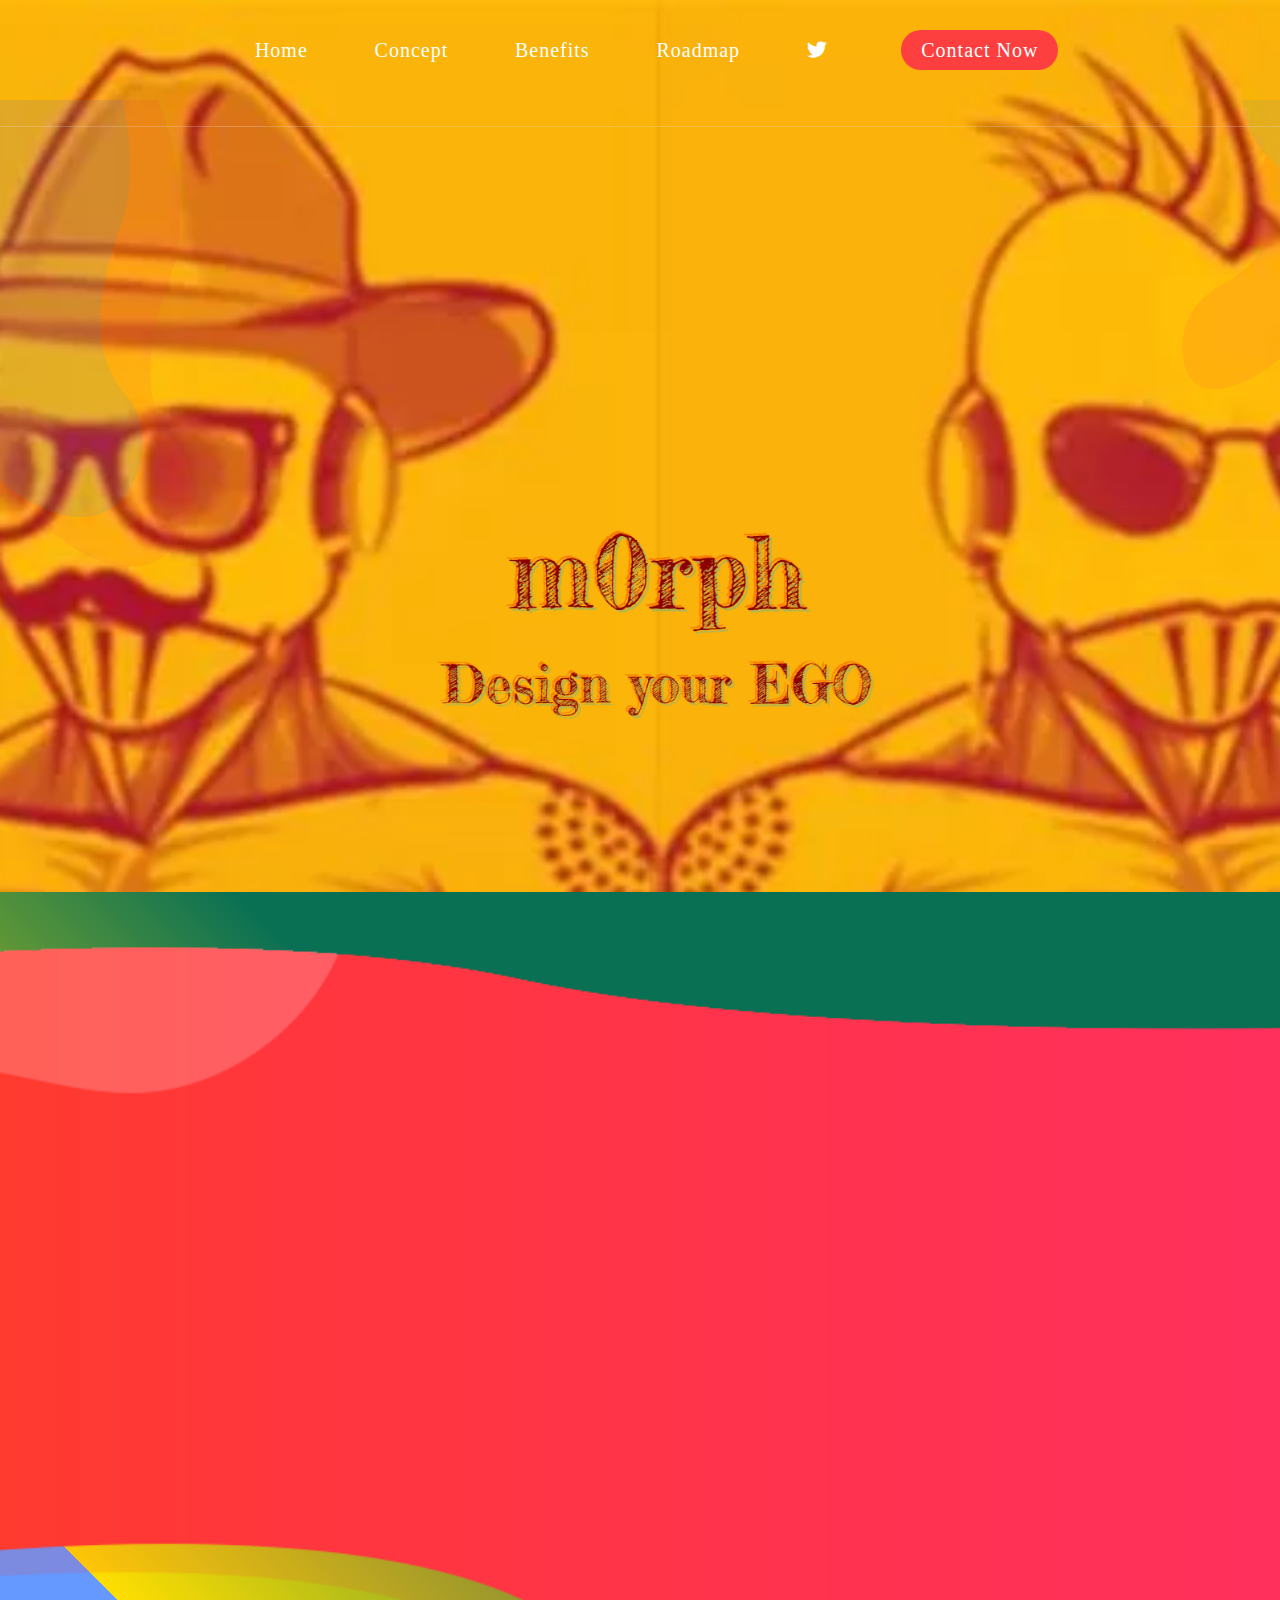
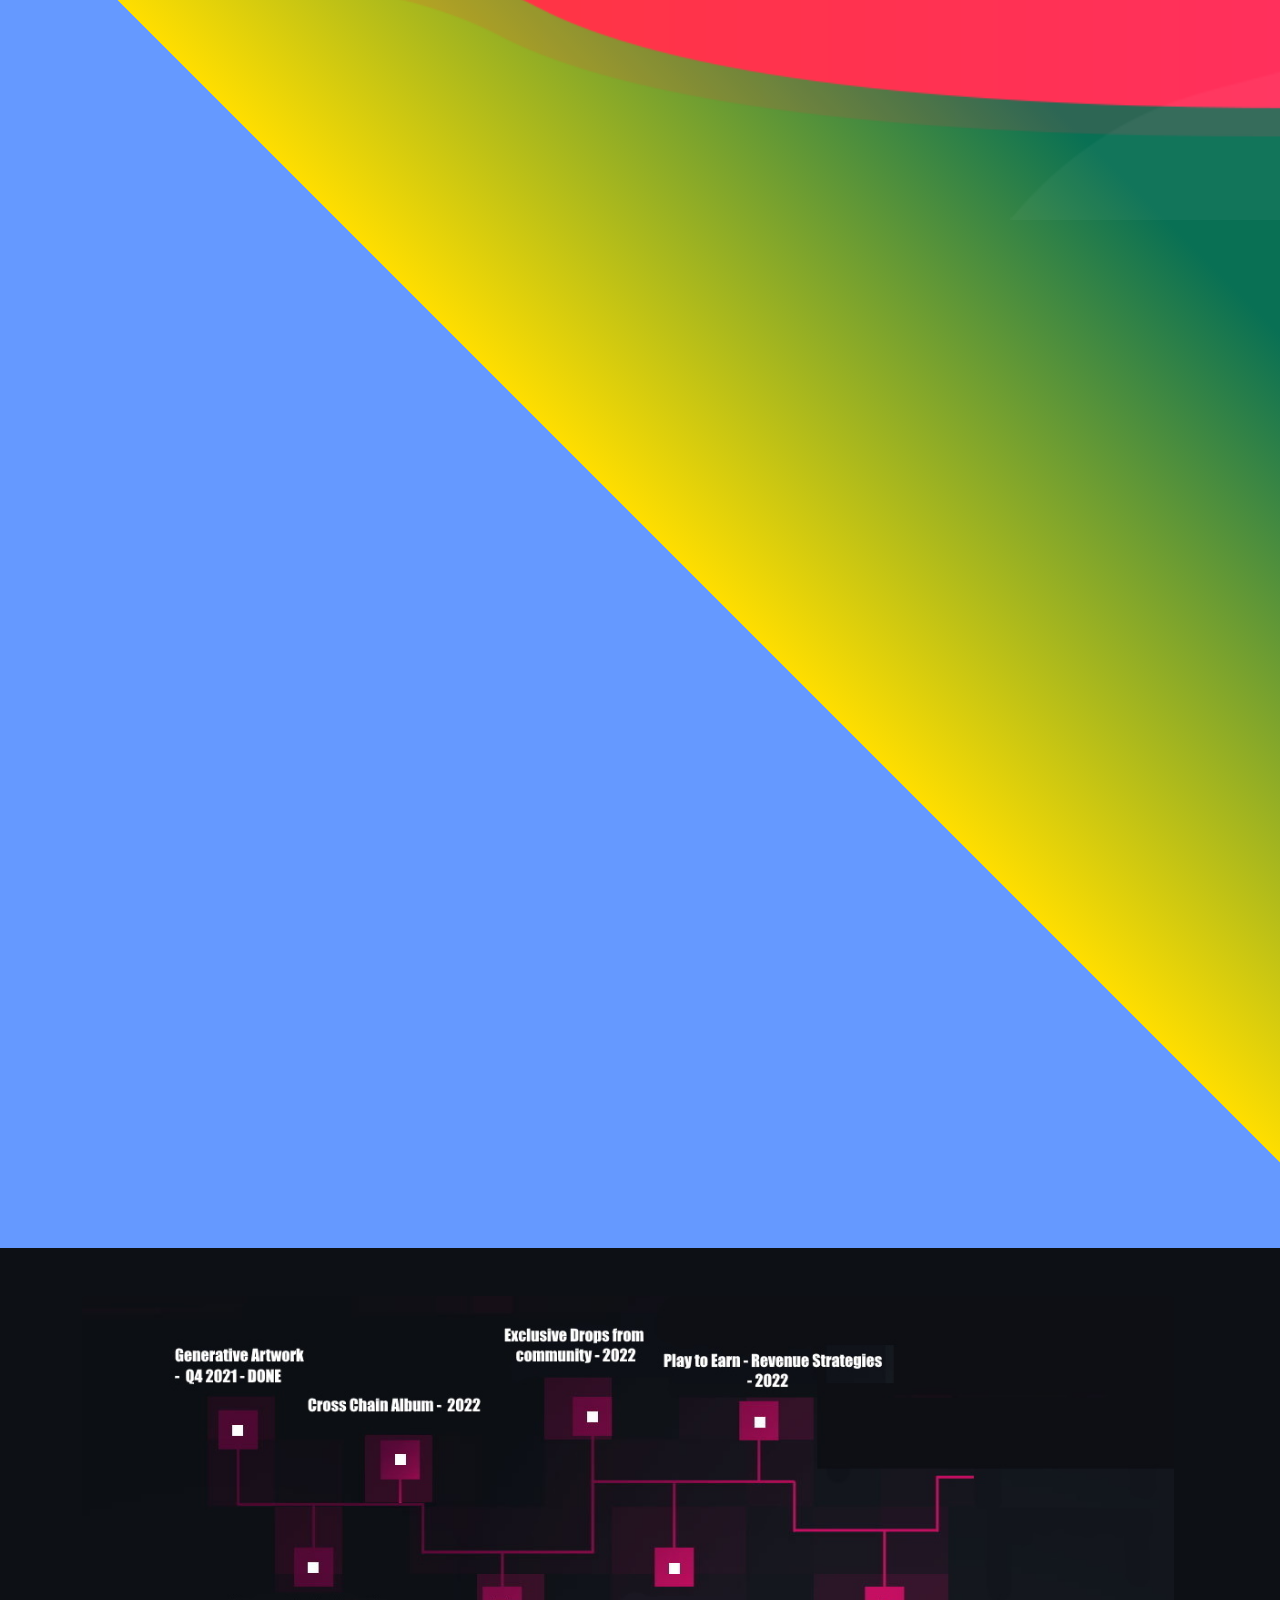
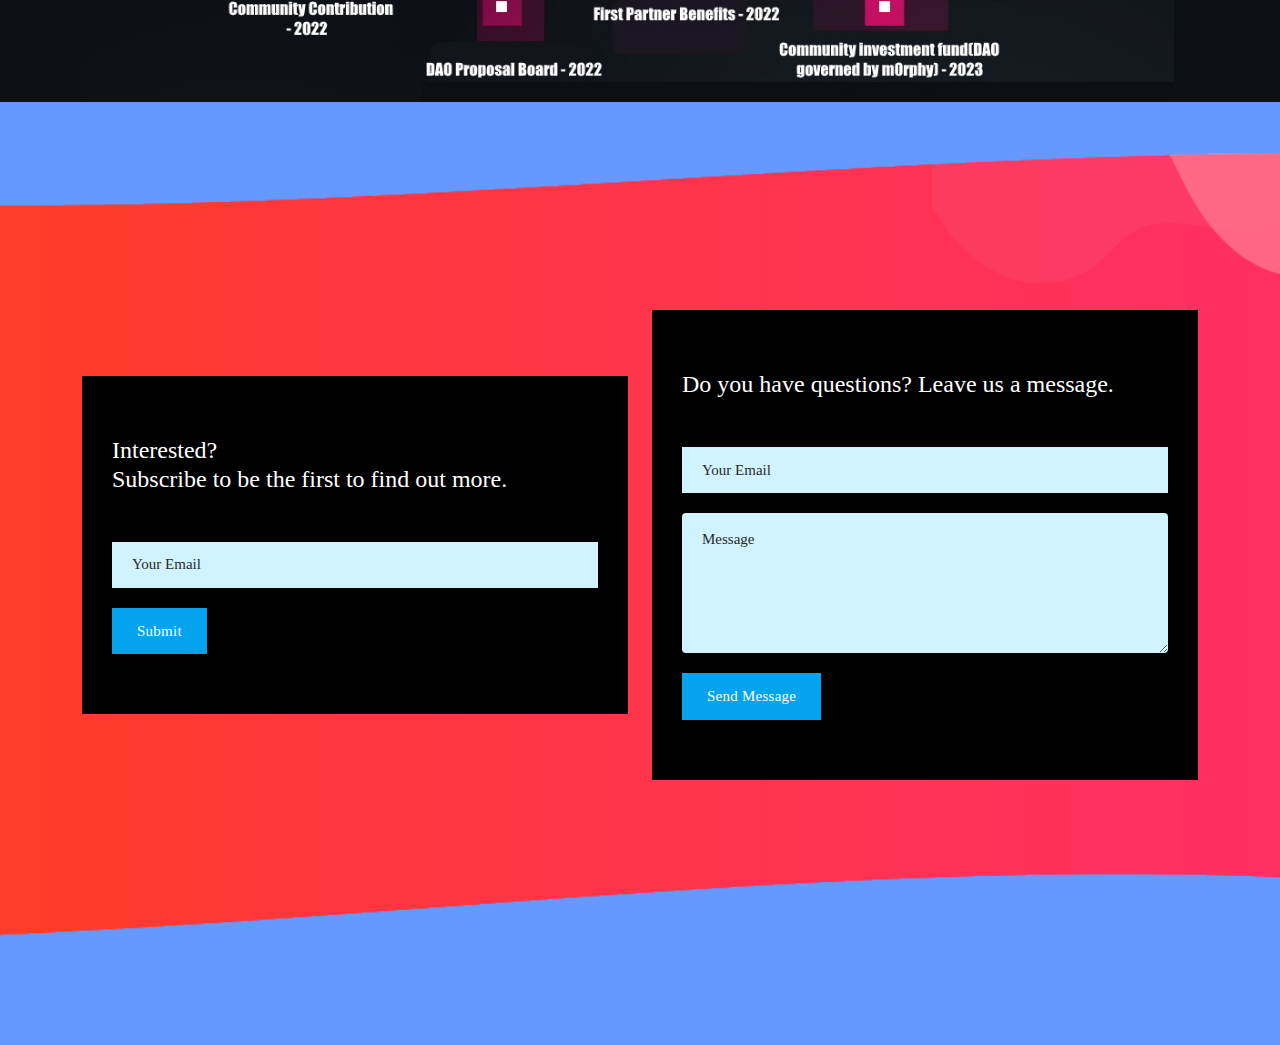
==== commit 7ec32714: "Added favicon" ====
--- a/index.html
+++ b/index.html
@@ -9,6 +9,7 @@
   <link rel="preconnect" href="https://fonts.gstatic.com">
   <link href="../css2.css?family=Poppins:wght@100;200;300;400;500;600;700;800;900&display=swap" rel="stylesheet">
   <link rel="stylesheet" href="https://cdnjs.cloudflare.com/ajax/libs/font-awesome/6.0.0-beta2/css/all.min.css">
+  <link rel="icon" type="image/x-icon" href="assets/images/favico">
 
   <title>MOrph</title>
 
@@ -111,31 +112,25 @@
           <div class="container">
             <div class="row">
               <div class="col-lg-4 col-sm-6 mx-auto">
-                <a href="#">
-                  <div class="item wow bounceInUp" data-wow-duration="1s" data-wow-delay="0.3s">
-                    <div class="showed_content rounded-1 ">
-                      <img class="rounded-2 " src="assets/images/MetaSingularity/MetaSingularity_1000_4.jpg" alt="">
-                    </div>
-                  </div>
-                </a>
+                <div class="item wow bounceInUp" data-wow-duration="1s" data-wow-delay="0.3s">
+                  <div class="showed_content rounded-1 ">
+                    <img class="rounded-2 " src="assets/images/MetaSingularity/MetaSingularity_1000_4.jpg" alt="">
+                  </div>
+                </div>
               </div>
               <div class="col-lg-4 col-sm-6 mx-auto">
-                <a href="#">
-                  <div class="item wow bounceInUp" data-wow-duration="1s" data-wow-delay="0.4s">
-                    <div class="showed_content">
-                      <img class="rounded-2" src="assets/images/MetaSingularity/MetaSingularity_1000_A.jpg" alt="">
-                    </div>
-                  </div>
-                </a>
+                <div class="item wow bounceInUp" data-wow-duration="1s" data-wow-delay="0.4s">
+                  <div class="showed_content">
+                    <img class="rounded-2" src="assets/images/MetaSingularity/MetaSingularity_1000_A.jpg" alt="">
+                  </div>
+                </div>
               </div>
               <div class="col-lg-4 col-sm-6 mx-auto">
-                <a href="#">
-                  <div class="item wow bounceInUp" data-wow-duration="1s" data-wow-delay="0.5s">
-                    <div class="showed_content">
-                      <img class="rounded-2" src="assets/images/MetaSingularity/MetaSingularity_1000_Cosmo.jpg" alt="">
-                    </div>
-                  </div>
-                </a>
+                <div class="item wow bounceInUp" data-wow-duration="1s" data-wow-delay="0.5s">
+                  <div class="showed_content">
+                    <img class="rounded-2" src="assets/images/MetaSingularity/MetaSingularity_1000_Cosmo.jpg" alt="">
+                  </div>
+                </div>
               </div>
             </div>
           </div>
@@ -177,7 +172,6 @@
                       </p>
                     </div>
                   </div>
-                  <hr />
                   <div class="card-horizontal mb-5">
                     <div class="card-body w-75">
                       <h4 class="card-title r-0 text-uppercase">Benefits from other projects</h4>
@@ -194,7 +188,6 @@
                       <img class="" src="assets/images/benefits.png" alt="Card image cap">
                     </div>
                   </div>
-                  <hr />
                   <div class="card-horizontal">
                     <div class="img-square-wrapper w-25 m-2">
                       <img class=""
@@ -393,7 +386,7 @@
   <script src="assets/js/owl-carousel.js"></script>
   <script src="assets/js/animation.js"></script>
   <script src="assets/js/imagesloaded.js"></script>
-  <script src="assets/js/templatemo-custom.js"></script>
+  <script src="assets/js/NFT_main.js"></script>
 </body>
 
 </html>--- a/assets/css/main.css
+++ b/assets/css/main.css
@@ -146,8 +146,8 @@
 */
 html,
 body {
-  background-color: #001535;
-  background-image: linear-gradient(225deg, #0c63a1 25%, #002036 50%, #00153b 100%); 
+  background-color: #FF9900;
+  background-image: linear-gradient(225deg, #097054 35%, #FFDE00 50%, #6599FF 15%); 
   background-repeat: no-repeat;
   background-repeat: no-repeat;
   background-size: cover;
